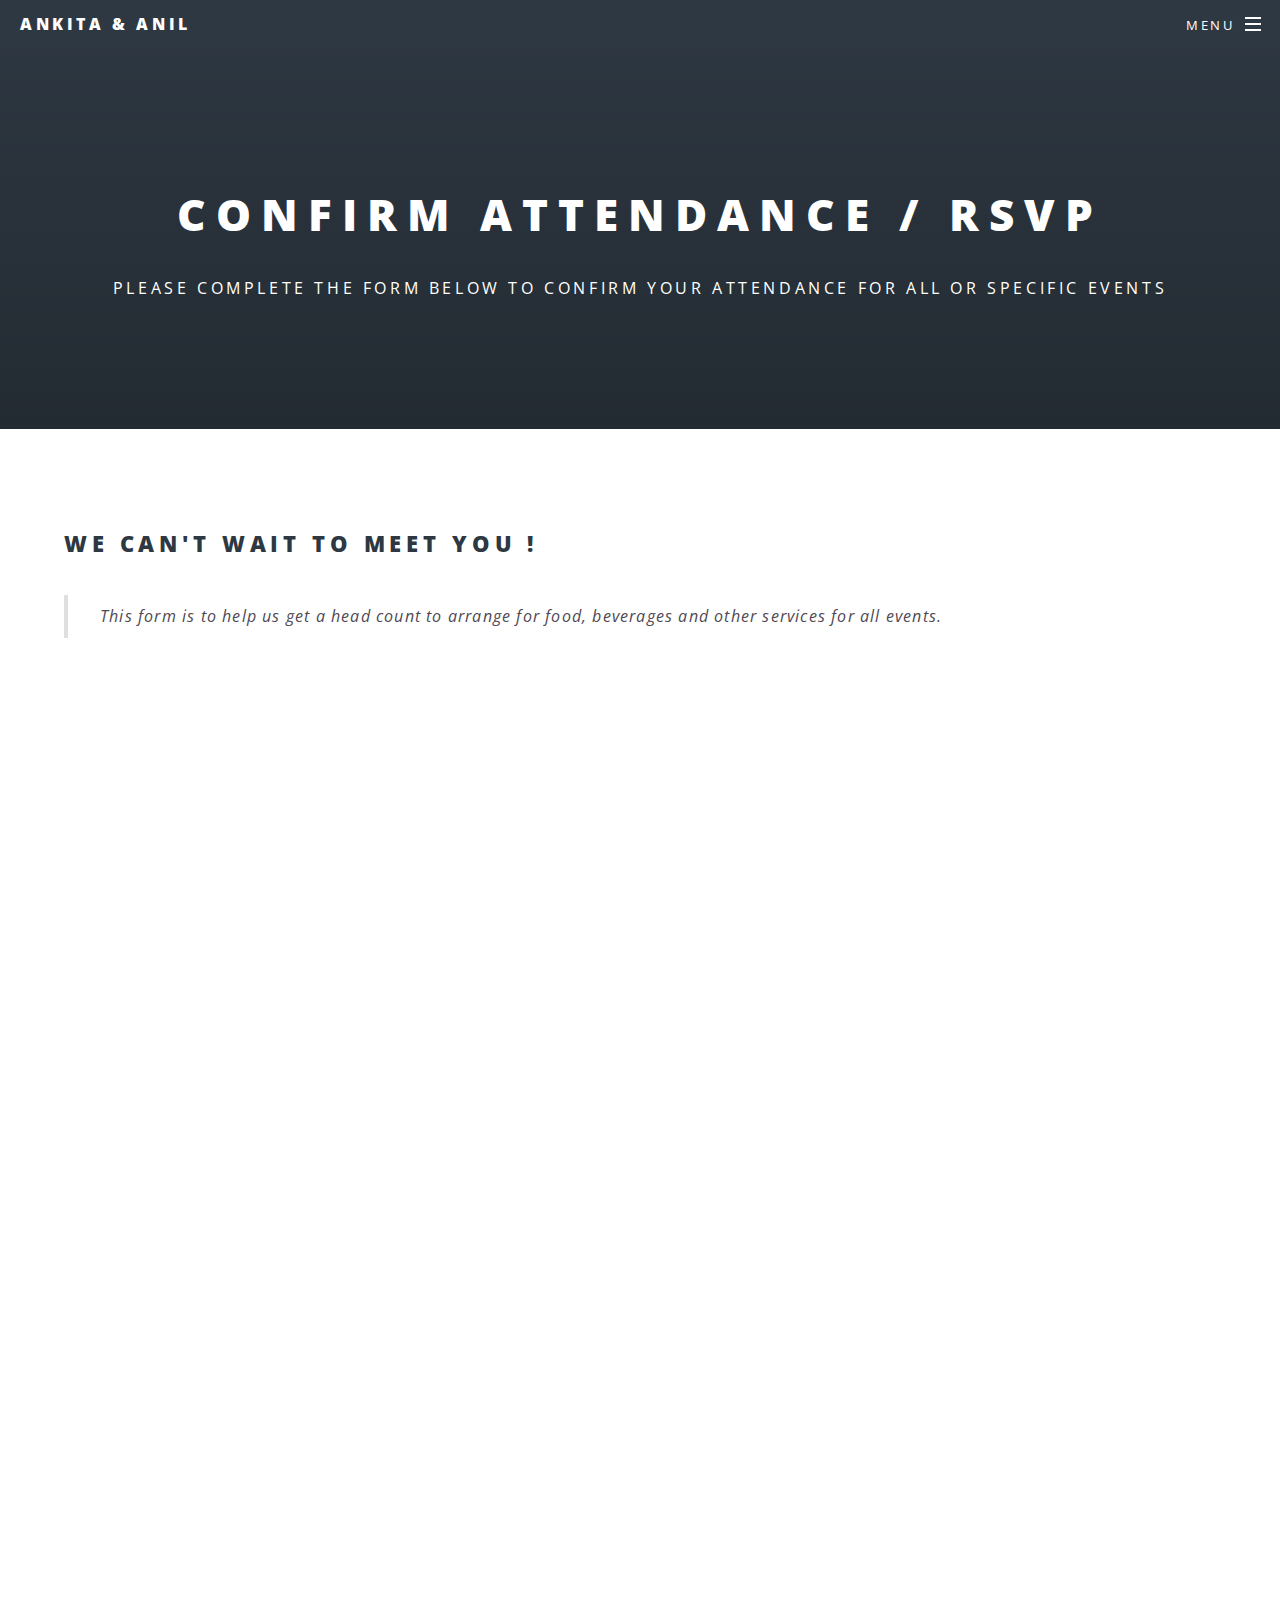
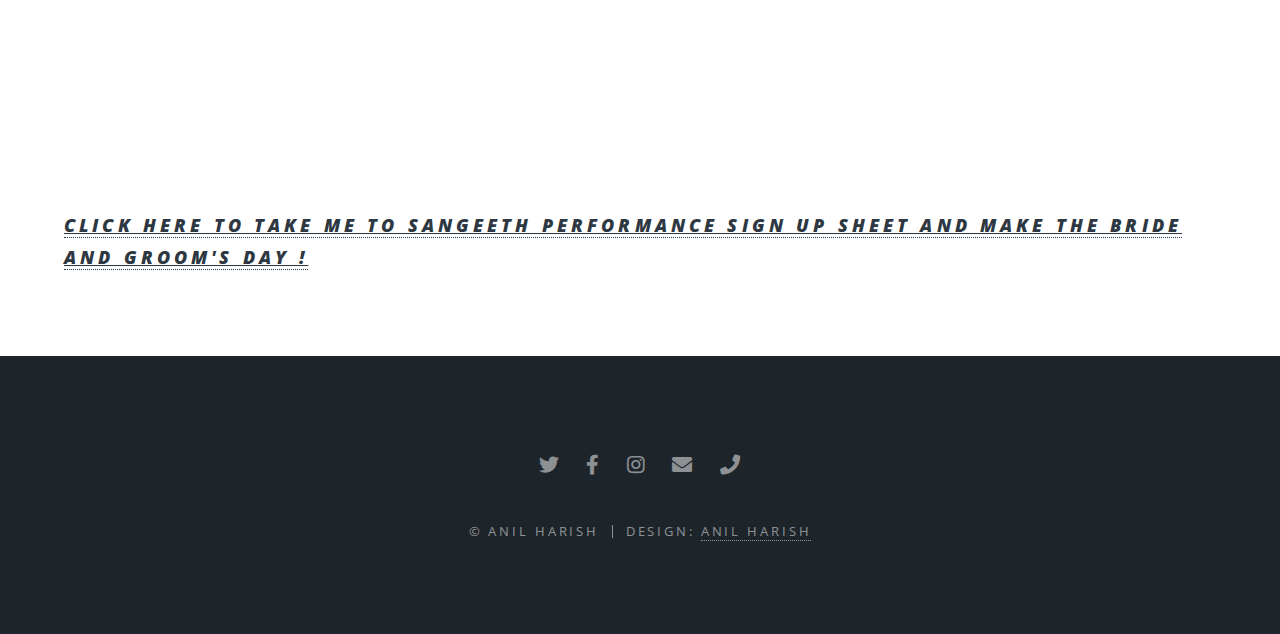
==== pages/confirm_attendance.html @ d764252a "l" ====
<!DOCTYPE HTML>
<!--
	Uses base theme from Spectral by HTML5 UP
	Find it here : html5up.net | @ajlkn
	This can be recreated for free for personal and commercial use under the CCA 3.0 license
	(ankitawedsanil.com/license)
-->
<html>
	<head>
		<title>Ankita & Anil</title>
		<meta charset="utf-8" />
		<meta name="viewport" content="width=device-width, initial-scale=1, user-scalable=no" />
		<link rel="stylesheet" href="../assets/css/main.css" />
		<noscript><link rel="stylesheet" href="../assets/css/noscript.css" /></noscript>
        <link href="../images/favicon.png" rel="icon">
		<link href="../images/favicon_apple.png" rel="apple-touch-icon">
	</head>
	<body class="is-preload">

		<!-- Page Wrapper -->
			<div id="page-wrapper">

				<!-- Header -->
                <header id="header">
                    <h1><a href="../index.html">Ankita & Anil</a></h1>
                    <nav id="nav">
                        <ul>
                            <li class="special">
                                <a href="#menu" class="menuToggle"><span>Menu</span></a>
                                <div id="menu">
                                    <ul>
                                        <li><a href="../index.html">Home</a></li>
                                        <li><a href="the_couple.html">The Couple</a></li>
                                        <li><a href="schedule.html">Schedule</a></li>
                                        <li><a href="encomium.html">Encomium</a></li>
                                        <li><a href="photos_and_videos.html">Photos and Videos</a></li>
                                        <li><a href="travel_and_accommodation.html">Travel & Accommodation</a></li>
                                        <li><a href="parking_and_transportation.html">Parking & Transportation</a></li>
                                        <li><a href="confirm_attendance.html">Confirm Attendance</a></li>
                                        <li><a href="faqs.html">FAQs</a></li>
                                    </ul>
                                </div>
                            </li>
                        </ul>
                    </nav>
                </header>

				<!-- Main -->
					<article id="main">
						<header>
							<h2>Confirm Attendance / RSVP</h2>
							<p>
								Please complete the form below to confirm your attendance for all or specific events
                            </p>
						</header>
						<section class="wrapper style5">
							<div class="inner">
                                <section id="Confirm Attendance">
                                    <h2>We can't wait to meet you !</h2>
                                    <p>
                                        <blockquote>
                                            This form is to help us get a head count to arrange for food, beverages and other services for all events.
                                        </blockquote>
                                        <iframe src="https://docs.google.com/forms/d/e/1FAIpQLSeWuYI3M7yymeYlfO38AJlt_fPu1Y26_VlHixqq3D_PmJt73g/viewform?embedded=true" width=100% height="1100" frameborder="0" marginheight="0" marginwidth="0">Loading…</iframe>
                                    </p>
                                    <h3> <a href="schedule.html#Sign Up Sheet"><i><u>Click here to take me to Sangeeth performance sign up sheet and make the Bride and Groom's day !</u></i></a></h3>
                                </section>
                            </div>
                        </section>
					</article>


                    <footer id="footer">
                        <ul class="icons">
                            <li><a href="https://twitter.com/anilh92" class="icon brands fa-twitter"><span class="label">Twitter</span></a></li>
                            <li><a href="https://www.facebook.com/MY.TIME.IS.N0W/" class="icon brands fa-facebook-f"><span class="label">Facebook</span></a></li>
                            <li><a href="https://www.instagram.com/anilh_kashyap/" class="icon brands fa-instagram"><span class="label">Instagram</span></a></li>
                            <li><a href="mailto:anilharish@outlook.com?cc=ankitakulkarni1810@gmail.com&subject=Help Me Attend Your Wedding&body=Hi Anil and Ankita,"" class="icon solid fa-envelope"><span class="label">Email</span></a></li>
                            <li><a href="tel:+1 (970) 825-2230" class="icon solid fa-phone"><span class="label">Phone</span></a></li>
                        </ul>
                        <ul class="copyright">
                            <li>&copy; Anil Harish</li><li>Design: <a href="https://anilharish.com">Anil Harish</a></li>
                        </ul>
                    </footer>

                </div>

            <!-- Scripts -->
                <script src="../assets/js/jquery.min.js"></script>
                <script src="../assets/js/jquery.scrollex.min.js"></script>
                <script src="../assets/js/jquery.scrolly.min.js"></script>
                <script src="../assets/js/browser.min.js"></script>
                <script src="../assets/js/breakpoints.min.js"></script>
                <script src="../assets/js/util.js"></script>
                <script src="../assets/js/main.js"></script>

        </body>
</html>
---- assets/css/main.css ----
@import url(fontawesome-all.min.css);
@import url("https://fonts.googleapis.com/css?family=Open+Sans:400,400italic,600,600italic,800,800italic");

/*
	Spectral by HTML5 UP
	html5up.net | @ajlkn
	Free for personal and commercial use under the CCA 3.0 license (html5up.net/license)
*/

html, body, div, span, applet, object,
iframe, h1, h2, h3, h4, h5, h6, p, blockquote,
pre, a, abbr, acronym, address, big, cite,
code, del, dfn, em, img, ins, kbd, q, s, samp,
small, strike, strong, sub, sup, tt, var, b,
u, i, center, dl, dt, dd, ol, ul, li, fieldset,
form, label, legend, table, caption, tbody,
tfoot, thead, tr, th, td, article, aside,
canvas, details, embed, figure, figcaption,
footer, header, hgroup, menu, nav, output, ruby,
section, summary, time, mark, audio, video {
	margin: 0;
	padding: 0;
	border: 0;
	font-size: 100%;
	font: inherit;
	vertical-align: baseline;}

article, aside, details, figcaption, figure,
footer, header, hgroup, menu, nav, section {
	display: block;}

body {
	line-height: 1;
}

ol, ul {
	list-style: none;
}

blockquote, q {
	quotes: none;
}

	blockquote:before, blockquote:after, q:before, q:after {
		content: '';
		content: none;
	}

table {
	border-collapse: collapse;
	border-spacing: 0;
}

body {
	-webkit-text-size-adjust: none;
}

mark {
	background-color: transparent;
	color: inherit;
}

input::-moz-focus-inner {
	border: 0;
	padding: 0;
}

input, select, textarea {
	-moz-appearance: none;
	-webkit-appearance: none;
	-ms-appearance: none;
	appearance: none;
}

/* Basic */

	@-ms-viewport {
		width: device-width;
	}

	html {
		box-sizing: border-box;
	}

	*, *:before, *:after {
		box-sizing: inherit;
	}

	body {
		background: #2e3842;
	}

		body.is-preload *, body.is-preload *:before, body.is-preload *:after {
			-moz-animation: none !important;
			-webkit-animation: none !important;
			-ms-animation: none !important;
			animation: none !important;
			-moz-transition: none !important;
			-webkit-transition: none !important;
			-ms-transition: none !important;
			transition: none !important;
		}

	body, input, select, textarea {
		color: #fff;
		font-family: "Open Sans", Helvetica, sans-serif;
		font-size: 15pt;
		font-weight: 400;
		letter-spacing: 0.075em;
		line-height: 1.65em;
	}

		@media screen and (max-width: 1680px) {

			body, input, select, textarea {
				font-size: 13pt;
			}

		}

		@media screen and (max-width: 1280px) {

			body, input, select, textarea {
				font-size: 12pt;
			}

		}

		@media screen and (max-width: 736px) {

			body, input, select, textarea {
				font-size: 11pt;
				letter-spacing: 0.0375em;
			}

		}

	a {
		-moz-transition: color 0.2s ease, border-bottom-color 0.2s ease;
		-webkit-transition: color 0.2s ease, border-bottom-color 0.2s ease;
		-ms-transition: color 0.2s ease, border-bottom-color 0.2s ease;
		transition: color 0.2s ease, border-bottom-color 0.2s ease;
		border-bottom: dotted 1px;
		color: inherit;
		text-decoration: none;
	}

		a:hover {
			border-bottom-color: transparent;
		}

	strong, b {
		color: #fff;
		font-weight: 600;
	}

	em, i {
		font-style: italic;
	}

	p {
		margin: 0 0 2em 0;
	}

	h1, h2, h3, h4, h5, h6 {
		color: #fff;
		font-weight: 800;
		letter-spacing: 0.225em;
		line-height: 1em;
		margin: 0 0 1em 0;
		text-transform: uppercase;
	}

		h1 a, h2 a, h3 a, h4 a, h5 a, h6 a {
			color: inherit;
			text-decoration: none;
		}

	h2 {
		font-size: 1.35em;
		line-height: 1.75em;
	}

		@media screen and (max-width: 736px) {

			h2 {
				font-size: 1.1em;
				line-height: 1.65em;
			}

		}

	h3 {
		font-size: 1.15em;
		line-height: 1.75em;
	}

		@media screen and (max-width: 736px) {

			h3 {
				font-size: 1em;
				line-height: 1.65em;
			}

		}

	h4 {
		font-size: 1em;
		line-height: 1.5em;
	}

	h5 {
		font-size: 0.8em;
		line-height: 1.5em;
	}

	h6 {
		font-size: 0.7em;
		line-height: 1.5em;
	}

	sub {
		font-size: 0.8em;
		position: relative;
		top: 0.5em;
	}

	sup {
		font-size: 0.8em;
		position: relative;
		top: -0.5em;
	}

	hr {
		border: 0;
		border-bottom: solid 2px #fff;
		margin: 3em 0;
	}

		hr.major {
			margin: 4.5em 0;
		}

	blockquote {
		border-left: solid 4px #fff;
		font-style: italic;
		margin: 0 0 2em 0;
		padding: 0.5em 0 0.5em 2em;
	}

	code {
		background: rgba(144, 144, 144, 0.25);
		border-radius: 3px;
		font-family: "Courier New", monospace;
		font-size: 0.9em;
		letter-spacing: 0;
		margin: 0 0.25em;
		padding: 0.25em 0.65em;
	}

	pre {
		-webkit-overflow-scrolling: touch;
		font-family: "Courier New", monospace;
		font-size: 0.9em;
		margin: 0 0 2em 0;
	}

		pre code {
			display: block;
			line-height: 1.75em;
			padding: 1em 1.5em;
			overflow-x: auto;
		}

	.align-left {
		text-align: left;
	}

	.align-center {
		text-align: center;
	}

	.align-right {
		text-align: right;
	}

/* Row */

	.row {
		display: flex;
		flex-wrap: wrap;
		box-sizing: border-box;
		align-items: stretch;
	}

		.row > * {
			box-sizing: border-box;
		}

		.row.gtr-uniform > * > :last-child {
			margin-bottom: 0;
		}

		.row.aln-left {
			justify-content: flex-start;
		}

		.row.aln-center {
			justify-content: center;
		}

		.row.aln-right {
			justify-content: flex-end;
		}

		.row.aln-top {
			align-items: flex-start;
		}

		.row.aln-middle {
			align-items: center;
		}

		.row.aln-bottom {
			align-items: flex-end;
		}

		.row > .imp {
			order: -1;
		}

		.row > .col-1 {
			width: 8.33333%;
		}

		.row > .off-1 {
			margin-left: 8.33333%;
		}

		.row > .col-2 {
			width: 16.66667%;
		}

		.row > .off-2 {
			margin-left: 16.66667%;
		}

		.row > .col-3 {
			width: 25%;
		}

		.row > .off-3 {
			margin-left: 25%;
		}

		.row > .col-4 {
			width: 33.33333%;
		}

		.row > .off-4 {
			margin-left: 33.33333%;
		}

		.row > .col-5 {
			width: 41.66667%;
		}

		.row > .off-5 {
			margin-left: 41.66667%;
		}

		.row > .col-6 {
			width: 50%;
		}

		.row > .off-6 {
			margin-left: 50%;
		}

		.row > .col-7 {
			width: 58.33333%;
		}

		.row > .off-7 {
			margin-left: 58.33333%;
		}

		.row > .col-8 {
			width: 66.66667%;
		}

		.row > .off-8 {
			margin-left: 66.66667%;
		}

		.row > .col-9 {
			width: 75%;
		}

		.row > .off-9 {
			margin-left: 75%;
		}

		.row > .col-10 {
			width: 83.33333%;
		}

		.row > .off-10 {
			margin-left: 83.33333%;
		}

		.row > .col-11 {
			width: 91.66667%;
		}

		.row > .off-11 {
			margin-left: 91.66667%;
		}

		.row > .col-12 {
			width: 100%;
		}

		.row > .off-12 {
			margin-left: 100%;
		}

		.row.gtr-0 {
			margin-top: 0;
			margin-left: 0em;
		}

			.row.gtr-0 > * {
				padding: 0 0 0 0em;
			}

			.row.gtr-0.gtr-uniform {
				margin-top: 0em;
			}

				.row.gtr-0.gtr-uniform > * {
					padding-top: 0em;
				}

		.row.gtr-25 {
			margin-top: 0;
			margin-left: -0.375em;
		}

			.row.gtr-25 > * {
				padding: 0 0 0 0.375em;
			}

			.row.gtr-25.gtr-uniform {
				margin-top: -0.375em;
			}

				.row.gtr-25.gtr-uniform > * {
					padding-top: 0.375em;
				}

		.row.gtr-50 {
			margin-top: 0;
			margin-left: -0.75em;
		}

			.row.gtr-50 > * {
				padding: 0 0 0 0.75em;
			}

			.row.gtr-50.gtr-uniform {
				margin-top: -0.75em;
			}

				.row.gtr-50.gtr-uniform > * {
					padding-top: 0.75em;
				}

		.row {
			margin-top: 0;
			margin-left: -1.5em;
		}

			.row > * {
				padding: 0 0 0 1.5em;
			}

			.row.gtr-uniform {
				margin-top: -1.5em;
			}

				.row.gtr-uniform > * {
					padding-top: 1.5em;
				}

		.row.gtr-150 {
			margin-top: 0;
			margin-left: -2.25em;
		}

			.row.gtr-150 > * {
				padding: 0 0 0 2.25em;
			}

			.row.gtr-150.gtr-uniform {
				margin-top: -2.25em;
			}

				.row.gtr-150.gtr-uniform > * {
					padding-top: 2.25em;
				}

		.row.gtr-200 {
			margin-top: 0;
			margin-left: -3em;
		}

			.row.gtr-200 > * {
				padding: 0 0 0 3em;
			}

			.row.gtr-200.gtr-uniform {
				margin-top: -3em;
			}

				.row.gtr-200.gtr-uniform > * {
					padding-top: 3em;
				}

		@media screen and (max-width: 1680px) {

			.row {
				display: flex;
				flex-wrap: wrap;
				box-sizing: border-box;
				align-items: stretch;
			}

				.row > * {
					box-sizing: border-box;
				}

				.row.gtr-uniform > * > :last-child {
					margin-bottom: 0;
				}

				.row.aln-left {
					justify-content: flex-start;
				}

				.row.aln-center {
					justify-content: center;
				}

				.row.aln-right {
					justify-content: flex-end;
				}

				.row.aln-top {
					align-items: flex-start;
				}

				.row.aln-middle {
					align-items: center;
				}

				.row.aln-bottom {
					align-items: flex-end;
				}

				.row > .imp-xlarge {
					order: -1;
				}

				.row > .col-1-xlarge {
					width: 8.33333%;
				}

				.row > .off-1-xlarge {
					margin-left: 8.33333%;
				}

				.row > .col-2-xlarge {
					width: 16.66667%;
				}

				.row > .off-2-xlarge {
					margin-left: 16.66667%;
				}

				.row > .col-3-xlarge {
					width: 25%;
				}

				.row > .off-3-xlarge {
					margin-left: 25%;
				}

				.row > .col-4-xlarge {
					width: 33.33333%;
				}

				.row > .off-4-xlarge {
					margin-left: 33.33333%;
				}

				.row > .col-5-xlarge {
					width: 41.66667%;
				}

				.row > .off-5-xlarge {
					margin-left: 41.66667%;
				}

				.row > .col-6-xlarge {
					width: 50%;
				}

				.row > .off-6-xlarge {
					margin-left: 50%;
				}

				.row > .col-7-xlarge {
					width: 58.33333%;
				}

				.row > .off-7-xlarge {
					margin-left: 58.33333%;
				}

				.row > .col-8-xlarge {
					width: 66.66667%;
				}

				.row > .off-8-xlarge {
					margin-left: 66.66667%;
				}

				.row > .col-9-xlarge {
					width: 75%;
				}

				.row > .off-9-xlarge {
					margin-left: 75%;
				}

				.row > .col-10-xlarge {
					width: 83.33333%;
				}

				.row > .off-10-xlarge {
					margin-left: 83.33333%;
				}

				.row > .col-11-xlarge {
					width: 91.66667%;
				}

				.row > .off-11-xlarge {
					margin-left: 91.66667%;
				}

				.row > .col-12-xlarge {
					width: 100%;
				}

				.row > .off-12-xlarge {
					margin-left: 100%;
				}

				.row.gtr-0 {
					margin-top: 0;
					margin-left: 0em;
				}

					.row.gtr-0 > * {
						padding: 0 0 0 0em;
					}

					.row.gtr-0.gtr-uniform {
						margin-top: 0em;
					}

						.row.gtr-0.gtr-uniform > * {
							padding-top: 0em;
						}

				.row.gtr-25 {
					margin-top: 0;
					margin-left: -0.375em;
				}

					.row.gtr-25 > * {
						padding: 0 0 0 0.375em;
					}

					.row.gtr-25.gtr-uniform {
						margin-top: -0.375em;
					}

						.row.gtr-25.gtr-uniform > * {
							padding-top: 0.375em;
						}

				.row.gtr-50 {
					margin-top: 0;
					margin-left: -0.75em;
				}

					.row.gtr-50 > * {
						padding: 0 0 0 0.75em;
					}

					.row.gtr-50.gtr-uniform {
						margin-top: -0.75em;
					}

						.row.gtr-50.gtr-uniform > * {
							padding-top: 0.75em;
						}

				.row {
					margin-top: 0;
					margin-left: -1.5em;
				}

					.row > * {
						padding: 0 0 0 1.5em;
					}

					.row.gtr-uniform {
						margin-top: -1.5em;
					}

						.row.gtr-uniform > * {
							padding-top: 1.5em;
						}

				.row.gtr-150 {
					margin-top: 0;
					margin-left: -2.25em;
				}

					.row.gtr-150 > * {
						padding: 0 0 0 2.25em;
					}

					.row.gtr-150.gtr-uniform {
						margin-top: -2.25em;
					}

						.row.gtr-150.gtr-uniform > * {
							padding-top: 2.25em;
						}

				.row.gtr-200 {
					margin-top: 0;
					margin-left: -3em;
				}

					.row.gtr-200 > * {
						padding: 0 0 0 3em;
					}

					.row.gtr-200.gtr-uniform {
						margin-top: -3em;
					}

						.row.gtr-200.gtr-uniform > * {
							padding-top: 3em;
						}

		}

		@media screen and (max-width: 1280px) {

			.row {
				display: flex;
				flex-wrap: wrap;
				box-sizing: border-box;
				align-items: stretch;
			}

				.row > * {
					box-sizing: border-box;
				}

				.row.gtr-uniform > * > :last-child {
					margin-bottom: 0;
				}

				.row.aln-left {
					justify-content: flex-start;
				}

				.row.aln-center {
					justify-content: center;
				}

				.row.aln-right {
					justify-content: flex-end;
				}

				.row.aln-top {
					align-items: flex-start;
				}

				.row.aln-middle {
					align-items: center;
				}

				.row.aln-bottom {
					align-items: flex-end;
				}

				.row > .imp-large {
					order: -1;
				}

				.row > .col-1-large {
					width: 8.33333%;
				}

				.row > .off-1-large {
					margin-left: 8.33333%;
				}

				.row > .col-2-large {
					width: 16.66667%;
				}

				.row > .off-2-large {
					margin-left: 16.66667%;
				}

				.row > .col-3-large {
					width: 25%;
				}

				.row > .off-3-large {
					margin-left: 25%;
				}

				.row > .col-4-large {
					width: 33.33333%;
				}

				.row > .off-4-large {
					margin-left: 33.33333%;
				}

				.row > .col-5-large {
					width: 41.66667%;
				}

				.row > .off-5-large {
					margin-left: 41.66667%;
				}

				.row > .col-6-large {
					width: 50%;
				}

				.row > .off-6-large {
					margin-left: 50%;
				}

				.row > .col-7-large {
					width: 58.33333%;
				}

				.row > .off-7-large {
					margin-left: 58.33333%;
				}

				.row > .col-8-large {
					width: 66.66667%;
				}

				.row > .off-8-large {
					margin-left: 66.66667%;
				}

				.row > .col-9-large {
					width: 75%;
				}

				.row > .off-9-large {
					margin-left: 75%;
				}

				.row > .col-10-large {
					width: 83.33333%;
				}

				.row > .off-10-large {
					margin-left: 83.33333%;
				}

				.row > .col-11-large {
					width: 91.66667%;
				}

				.row > .off-11-large {
					margin-left: 91.66667%;
				}

				.row > .col-12-large {
					width: 100%;
				}

				.row > .off-12-large {
					margin-left: 100%;
				}

				.row.gtr-0 {
					margin-top: 0;
					margin-left: 0em;
				}

					.row.gtr-0 > * {
						padding: 0 0 0 0em;
					}

					.row.gtr-0.gtr-uniform {
						margin-top: 0em;
					}

						.row.gtr-0.gtr-uniform > * {
							padding-top: 0em;
						}

				.row.gtr-25 {
					margin-top: 0;
					margin-left: -0.375em;
				}

					.row.gtr-25 > * {
						padding: 0 0 0 0.375em;
					}

					.row.gtr-25.gtr-uniform {
						margin-top: -0.375em;
					}

						.row.gtr-25.gtr-uniform > * {
							padding-top: 0.375em;
						}

				.row.gtr-50 {
					margin-top: 0;
					margin-left: -0.75em;
				}

					.row.gtr-50 > * {
						padding: 0 0 0 0.75em;
					}

					.row.gtr-50.gtr-uniform {
						margin-top: -0.75em;
					}

						.row.gtr-50.gtr-uniform > * {
							padding-top: 0.75em;
						}

				.row {
					margin-top: 0;
					margin-left: -1.5em;
				}

					.row > * {
						padding: 0 0 0 1.5em;
					}

					.row.gtr-uniform {
						margin-top: -1.5em;
					}

						.row.gtr-uniform > * {
							padding-top: 1.5em;
						}

				.row.gtr-150 {
					margin-top: 0;
					margin-left: -2.25em;
				}

					.row.gtr-150 > * {
						padding: 0 0 0 2.25em;
					}

					.row.gtr-150.gtr-uniform {
						margin-top: -2.25em;
					}

						.row.gtr-150.gtr-uniform > * {
							padding-top: 2.25em;
						}

				.row.gtr-200 {
					margin-top: 0;
					margin-left: -3em;
				}

					.row.gtr-200 > * {
						padding: 0 0 0 3em;
					}

					.row.gtr-200.gtr-uniform {
						margin-top: -3em;
					}

						.row.gtr-200.gtr-uniform > * {
							padding-top: 3em;
						}

		}

		@media screen and (max-width: 980px) {

			.row {
				display: flex;
				flex-wrap: wrap;
				box-sizing: border-box;
				align-items: stretch;
			}

				.row > * {
					box-sizing: border-box;
				}

				.row.gtr-uniform > * > :last-child {
					margin-bottom: 0;
				}

				.row.aln-left {
					justify-content: flex-start;
				}

				.row.aln-center {
					justify-content: center;
				}

				.row.aln-right {
					justify-content: flex-end;
				}

				.row.aln-top {
					align-items: flex-start;
				}

				.row.aln-middle {
					align-items: center;
				}

				.row.aln-bottom {
					align-items: flex-end;
				}

				.row > .imp-medium {
					order: -1;
				}

				.row > .col-1-medium {
					width: 8.33333%;
				}

				.row > .off-1-medium {
					margin-left: 8.33333%;
				}

				.row > .col-2-medium {
					width: 16.66667%;
				}

				.row > .off-2-medium {
					margin-left: 16.66667%;
				}

				.row > .col-3-medium {
					width: 25%;
				}

				.row > .off-3-medium {
					margin-left: 25%;
				}

				.row > .col-4-medium {
					width: 33.33333%;
				}

				.row > .off-4-medium {
					margin-left: 33.33333%;
				}

				.row > .col-5-medium {
					width: 41.66667%;
				}

				.row > .off-5-medium {
					margin-left: 41.66667%;
				}

				.row > .col-6-medium {
					width: 50%;
				}

				.row > .off-6-medium {
					margin-left: 50%;
				}

				.row > .col-7-medium {
					width: 58.33333%;
				}

				.row > .off-7-medium {
					margin-left: 58.33333%;
				}

				.row > .col-8-medium {
					width: 66.66667%;
				}

				.row > .off-8-medium {
					margin-left: 66.66667%;
				}

				.row > .col-9-medium {
					width: 75%;
				}

				.row > .off-9-medium {
					margin-left: 75%;
				}

				.row > .col-10-medium {
					width: 83.33333%;
				}

				.row > .off-10-medium {
					margin-left: 83.33333%;
				}

				.row > .col-11-medium {
					width: 91.66667%;
				}

				.row > .off-11-medium {
					margin-left: 91.66667%;
				}

				.row > .col-12-medium {
					width: 100%;
				}

				.row > .off-12-medium {
					margin-left: 100%;
				}

				.row.gtr-0 {
					margin-top: 0;
					margin-left: 0em;
				}

					.row.gtr-0 > * {
						padding: 0 0 0 0em;
					}

					.row.gtr-0.gtr-uniform {
						margin-top: 0em;
					}

						.row.gtr-0.gtr-uniform > * {
							padding-top: 0em;
						}

				.row.gtr-25 {
					margin-top: 0;
					margin-left: -0.375em;
				}

					.row.gtr-25 > * {
						padding: 0 0 0 0.375em;
					}

					.row.gtr-25.gtr-uniform {
						margin-top: -0.375em;
					}

						.row.gtr-25.gtr-uniform > * {
							padding-top: 0.375em;
						}

				.row.gtr-50 {
					margin-top: 0;
					margin-left: -0.75em;
				}

					.row.gtr-50 > * {
						padding: 0 0 0 0.75em;
					}

					.row.gtr-50.gtr-uniform {
						margin-top: -0.75em;
					}

						.row.gtr-50.gtr-uniform > * {
							padding-top: 0.75em;
						}

				.row {
					margin-top: 0;
					margin-left: -1.5em;
				}

					.row > * {
						padding: 0 0 0 1.5em;
					}

					.row.gtr-uniform {
						margin-top: -1.5em;
					}

						.row.gtr-uniform > * {
							padding-top: 1.5em;
						}

				.row.gtr-150 {
					margin-top: 0;
					margin-left: -2.25em;
				}

					.row.gtr-150 > * {
						padding: 0 0 0 2.25em;
					}

					.row.gtr-150.gtr-uniform {
						margin-top: -2.25em;
					}

						.row.gtr-150.gtr-uniform > * {
							padding-top: 2.25em;
						}

				.row.gtr-200 {
					margin-top: 0;
					margin-left: -3em;
				}

					.row.gtr-200 > * {
						padding: 0 0 0 3em;
					}

					.row.gtr-200.gtr-uniform {
						margin-top: -3em;
					}

						.row.gtr-200.gtr-uniform > * {
							padding-top: 3em;
						}

		}

		@media screen and (max-width: 736px) {

			.row {
				display: flex;
				flex-wrap: wrap;
				box-sizing: border-box;
				align-items: stretch;
			}

				.row > * {
					box-sizing: border-box;
				}

				.row.gtr-uniform > * > :last-child {
					margin-bottom: 0;
				}

				.row.aln-left {
					justify-content: flex-start;
				}

				.row.aln-center {
					justify-content: center;
				}

				.row.aln-right {
					justify-content: flex-end;
				}

				.row.aln-top {
					align-items: flex-start;
				}

				.row.aln-middle {
					align-items: center;
				}

				.row.aln-bottom {
					align-items: flex-end;
				}

				.row > .imp-small {
					order: -1;
				}

				.row > .col-1-small {
					width: 8.33333%;
				}

				.row > .off-1-small {
					margin-left: 8.33333%;
				}

				.row > .col-2-small {
					width: 16.66667%;
				}

				.row > .off-2-small {
					margin-left: 16.66667%;
				}

				.row > .col-3-small {
					width: 25%;
				}

				.row > .off-3-small {
					margin-left: 25%;
				}

				.row > .col-4-small {
					width: 33.33333%;
				}

				.row > .off-4-small {
					margin-left: 33.33333%;
				}

				.row > .col-5-small {
					width: 41.66667%;
				}

				.row > .off-5-small {
					margin-left: 41.66667%;
				}

				.row > .col-6-small {
					width: 50%;
				}

				.row > .off-6-small {
					margin-left: 50%;
				}

				.row > .col-7-small {
					width: 58.33333%;
				}

				.row > .off-7-small {
					margin-left: 58.33333%;
				}

				.row > .col-8-small {
					width: 66.66667%;
				}

				.row > .off-8-small {
					margin-left: 66.66667%;
				}

				.row > .col-9-small {
					width: 75%;
				}

				.row > .off-9-small {
					margin-left: 75%;
				}

				.row > .col-10-small {
					width: 83.33333%;
				}

				.row > .off-10-small {
					margin-left: 83.33333%;
				}

				.row > .col-11-small {
					width: 91.66667%;
				}

				.row > .off-11-small {
					margin-left: 91.66667%;
				}

				.row > .col-12-small {
					width: 100%;
				}

				.row > .off-12-small {
					margin-left: 100%;
				}

				.row.gtr-0 {
					margin-top: 0;
					margin-left: 0em;
				}

					.row.gtr-0 > * {
						padding: 0 0 0 0em;
					}

					.row.gtr-0.gtr-uniform {
						margin-top: 0em;
					}

						.row.gtr-0.gtr-uniform > * {
							padding-top: 0em;
						}

				.row.gtr-25 {
					margin-top: 0;
					margin-left: -0.375em;
				}

					.row.gtr-25 > * {
						padding: 0 0 0 0.375em;
					}

					.row.gtr-25.gtr-uniform {
						margin-top: -0.375em;
					}

						.row.gtr-25.gtr-uniform > * {
							padding-top: 0.375em;
						}

				.row.gtr-50 {
					margin-top: 0;
					margin-left: -0.75em;
				}

					.row.gtr-50 > * {
						padding: 0 0 0 0.75em;
					}

					.row.gtr-50.gtr-uniform {
						margin-top: -0.75em;
					}

						.row.gtr-50.gtr-uniform > * {
							padding-top: 0.75em;
						}

				.row {
					margin-top: 0;
					margin-left: -1.5em;
				}

					.row > * {
						padding: 0 0 0 1.5em;
					}

					.row.gtr-uniform {
						margin-top: -1.5em;
					}

						.row.gtr-uniform > * {
							padding-top: 1.5em;
						}

				.row.gtr-150 {
					margin-top: 0;
					margin-left: -2.25em;
				}

					.row.gtr-150 > * {
						padding: 0 0 0 2.25em;
					}

					.row.gtr-150.gtr-uniform {
						margin-top: -2.25em;
					}

						.row.gtr-150.gtr-uniform > * {
							padding-top: 2.25em;
						}

				.row.gtr-200 {
					margin-top: 0;
					margin-left: -3em;
				}

					.row.gtr-200 > * {
						padding: 0 0 0 3em;
					}

					.row.gtr-200.gtr-uniform {
						margin-top: -3em;
					}

						.row.gtr-200.gtr-uniform > * {
							padding-top: 3em;
						}

		}

		@media screen and (max-width: 480px) {

			.row {
				display: flex;
				flex-wrap: wrap;
				box-sizing: border-box;
				align-items: stretch;
			}

				.row > * {
					box-sizing: border-box;
				}

				.row.gtr-uniform > * > :last-child {
					margin-bottom: 0;
				}

				.row.aln-left {
					justify-content: flex-start;
				}

				.row.aln-center {
					justify-content: center;
				}

				.row.aln-right {
					justify-content: flex-end;
				}

				.row.aln-top {
					align-items: flex-start;
				}

				.row.aln-middle {
					align-items: center;
				}

				.row.aln-bottom {
					align-items: flex-end;
				}

				.row > .imp-xsmall {
					order: -1;
				}

				.row > .col-1-xsmall {
					width: 8.33333%;
				}

				.row > .off-1-xsmall {
					margin-left: 8.33333%;
				}

				.row > .col-2-xsmall {
					width: 16.66667%;
				}

				.row > .off-2-xsmall {
					margin-left: 16.66667%;
				}

				.row > .col-3-xsmall {
					width: 25%;
				}

				.row > .off-3-xsmall {
					margin-left: 25%;
				}

				.row > .col-4-xsmall {
					width: 33.33333%;
				}

				.row > .off-4-xsmall {
					margin-left: 33.33333%;
				}

				.row > .col-5-xsmall {
					width: 41.66667%;
				}

				.row > .off-5-xsmall {
					margin-left: 41.66667%;
				}

				.row > .col-6-xsmall {
					width: 50%;
				}

				.row > .off-6-xsmall {
					margin-left: 50%;
				}

				.row > .col-7-xsmall {
					width: 58.33333%;
				}

				.row > .off-7-xsmall {
					margin-left: 58.33333%;
				}

				.row > .col-8-xsmall {
					width: 66.66667%;
				}

				.row > .off-8-xsmall {
					margin-left: 66.66667%;
				}

				.row > .col-9-xsmall {
					width: 75%;
				}

				.row > .off-9-xsmall {
					margin-left: 75%;
				}

				.row > .col-10-xsmall {
					width: 83.33333%;
				}

				.row > .off-10-xsmall {
					margin-left: 83.33333%;
				}

				.row > .col-11-xsmall {
					width: 91.66667%;
				}

				.row > .off-11-xsmall {
					margin-left: 91.66667%;
				}

				.row > .col-12-xsmall {
					width: 100%;
				}

				.row > .off-12-xsmall {
					margin-left: 100%;
				}

				.row.gtr-0 {
					margin-top: 0;
					margin-left: 0em;
				}

					.row.gtr-0 > * {
						padding: 0 0 0 0em;
					}

					.row.gtr-0.gtr-uniform {
						margin-top: 0em;
					}

						.row.gtr-0.gtr-uniform > * {
							padding-top: 0em;
						}

				.row.gtr-25 {
					margin-top: 0;
					margin-left: -0.375em;
				}

					.row.gtr-25 > * {
						padding: 0 0 0 0.375em;
					}

					.row.gtr-25.gtr-uniform {
						margin-top: -0.375em;
					}

						.row.gtr-25.gtr-uniform > * {
							padding-top: 0.375em;
						}

				.row.gtr-50 {
					margin-top: 0;
					margin-left: -0.75em;
				}

					.row.gtr-50 > * {
						padding: 0 0 0 0.75em;
					}

					.row.gtr-50.gtr-uniform {
						margin-top: -0.75em;
					}

						.row.gtr-50.gtr-uniform > * {
							padding-top: 0.75em;
						}

				.row {
					margin-top: 0;
					margin-left: -1.5em;
				}

					.row > * {
						padding: 0 0 0 1.5em;
					}

					.row.gtr-uniform {
						margin-top: -1.5em;
					}

						.row.gtr-uniform > * {
							padding-top: 1.5em;
						}

				.row.gtr-150 {
					margin-top: 0;
					margin-left: -2.25em;
				}

					.row.gtr-150 > * {
						padding: 0 0 0 2.25em;
					}

					.row.gtr-150.gtr-uniform {
						margin-top: -2.25em;
					}

						.row.gtr-150.gtr-uniform > * {
							padding-top: 2.25em;
						}

				.row.gtr-200 {
					margin-top: 0;
					margin-left: -3em;
				}

					.row.gtr-200 > * {
						padding: 0 0 0 3em;
					}

					.row.gtr-200.gtr-uniform {
						margin-top: -3em;
					}

						.row.gtr-200.gtr-uniform > * {
							padding-top: 3em;
						}

		}

/* Section/Article */

	section.special, article.special {
		text-align: center;
	}

	header p {
		color: rgba(255, 255, 255, 0.5);
		position: relative;
		top: -0.25em;
	}

	header h3 + p {
		font-size: 1.1em;
	}

	header h4 + p,
	header h5 + p,
	header h6 + p {
		font-size: 0.9em;
	}

	header.major {
		margin: 0 0 3.5em 0;
	}

		header.major h2, header.major h3, header.major h4, header.major h5, header.major h6 {
			border-bottom: solid 2px #fff;
			display: inline-block;
			padding-bottom: 1em;
			position: relative;
		}

			header.major h2:after, header.major h3:after, header.major h4:after, header.major h5:after, header.major h6:after {
				content: '';
				display: block;
				height: 1px;
			}

		header.major p {
			color: #fff;
			top: 0;
		}

		@media screen and (max-width: 736px) {

			header.major {
				margin: 0 0 2em 0;
			}

		}

	@media screen and (max-width: 980px) {

		header br {
			display: none;
		}

	}

/* Form */

	form {
		margin: 0 0 2em 0;
	}

	label {
		color: #fff;
		display: block;
		font-size: 0.9em;
		font-weight: 600;
		margin: 0 0 1em 0;
	}

	input[type="text"],
	input[type="password"],
	input[type="email"],
	select,
	textarea {
		-moz-appearance: none;
		-webkit-appearance: none;
		-ms-appearance: none;
		appearance: none;
		background-color: rgba(144, 144, 144, 0.25);
		border-radius: 3px;
		border: none;
		color: inherit;
		display: block;
		outline: 0;
		padding: 0 1em;
		text-decoration: none;
		width: 100%;
	}

		input[type="text"]:invalid,
		input[type="password"]:invalid,
		input[type="email"]:invalid,
		select:invalid,
		textarea:invalid {
			box-shadow: none;
		}

		input[type="text"]:focus,
		input[type="password"]:focus,
		input[type="email"]:focus,
		select:focus,
		textarea:focus {
			box-shadow: 0 0 0 2px #21b2a6;
		}

	select {
		background-size: 1.25em;
		background-repeat: no-repeat;
		background-position: calc(100% - 1em) center;
		height: 2.75em;
		padding-right: 2.75em;
		text-overflow: ellipsis;
	}

		select:focus::-ms-value {
			background-color: transparent;
		}

		select::-ms-expand {
			display: none;
		}

	input[type="text"],
	input[type="password"],
	input[type="email"],
	select {
		height: 2.75em;
	}

	textarea {
		padding: 0.75em 1em;
	}

	input[type="checkbox"],
	input[type="radio"] {
		-moz-appearance: none;
		-webkit-appearance: none;
		-ms-appearance: none;
		appearance: none;
		display: block;
		float: left;
		margin-right: -2em;
		opacity: 0;
		width: 1em;
		z-index: -1;
	}

		input[type="checkbox"] + label,
		input[type="radio"] + label {
			text-decoration: none;
			color: #fff;
			cursor: pointer;
			display: inline-block;
			font-size: 1em;
			font-weight: 400;
			padding-left: 2.4em;
			padding-right: 0.75em;
			position: relative;
		}

			input[type="checkbox"] + label:before,
			input[type="radio"] + label:before {
				-moz-osx-font-smoothing: grayscale;
				-webkit-font-smoothing: antialiased;
				display: inline-block;
				font-style: normal;
				font-variant: normal;
				text-rendering: auto;
				line-height: 1;
				text-transform: none !important;
				font-family: 'Font Awesome 5 Free';
				font-weight: 900;
			}

			input[type="checkbox"] + label:before,
			input[type="radio"] + label:before {
				background: rgba(144, 144, 144, 0.25);
				border-radius: 3px;
				content: '';
				display: inline-block;
				font-size: 0.8em;
				height: 2.0625em;
				left: 0;
				line-height: 2.0625em;
				position: absolute;
				text-align: center;
				top: 0;
				width: 2.0625em;
			}

		input[type="checkbox"]:checked + label:before,
		input[type="radio"]:checked + label:before {
			background: #2e3842;
			color: #fff;
			content: '\f00c';
		}

		input[type="checkbox"]:focus + label:before,
		input[type="radio"]:focus + label:before {
			box-shadow: 0 0 0 2px #21b2a6;
		}

	input[type="checkbox"] + label:before {
		border-radius: 3px;
	}

	input[type="radio"] + label:before {
		border-radius: 100%;
	}

	::-webkit-input-placeholder {
		color: rgba(255, 255, 255, 0.5) !important;
		opacity: 1.0;
	}

	:-moz-placeholder {
		color: rgba(255, 255, 255, 0.5) !important;
		opacity: 1.0;
	}

	::-moz-placeholder {
		color: rgba(255, 255, 255, 0.5) !important;
		opacity: 1.0;
	}

	:-ms-input-placeholder {
		color: rgba(255, 255, 255, 0.5) !important;
		opacity: 1.0;
	}

/* Box */

	.box {
		border-radius: 3px;
		border: solid 2px #fff;
		margin-bottom: 2em;
		padding: 1.5em;
	}

		.box > :last-child,
		.box > :last-child > :last-child,
		.box > :last-child > :last-child > :last-child {
			margin-bottom: 0;
		}

		.box.alt {
			border: 0;
			border-radius: 0;
			padding: 0;
		}

/* Icon */

	.icon {
		text-decoration: none;
		border-bottom: none;
		position: relative;
	}

		.icon:before {
			-moz-osx-font-smoothing: grayscale;
			-webkit-font-smoothing: antialiased;
			display: inline-block;
			font-style: normal;
			font-variant: normal;
			text-rendering: auto;
			line-height: 1;
			text-transform: none !important;
			font-family: 'Font Awesome 5 Free';
			font-weight: 400;
		}

		.icon > .label {
			display: none;
		}

		.icon:before {
			line-height: inherit;
		}

		.icon.solid:before {
			font-weight: 900;
		}

		.icon.brands:before {
			font-family: 'Font Awesome 5 Brands';
		}

		.icon.major {
			-moz-transform: rotate(-45deg);
			-webkit-transform: rotate(-45deg);
			-ms-transform: rotate(-45deg);
			transform: rotate(-45deg);
			border-radius: 3px;
			border: solid 2px #fff;
			display: inline-block;
			font-size: 1.35em;
			height: calc(3em + 2px);
			line-height: 3em;
			text-align: center;
			width: calc(3em + 2px);
		}

			.icon.major:before {
				-moz-transform: rotate(45deg);
				-webkit-transform: rotate(45deg);
				-ms-transform: rotate(45deg);
				transform: rotate(45deg);
				display: inline-block;
				font-size: 1.5em;
			}

			@media screen and (max-width: 736px) {

				.icon.major {
					font-size: 1em;
				}

			}

		.icon.style1 {
			color: #00ffcc;
		}

		.icon.style2 {
			color: #00f0ff;
		}

		.icon.style3 {
			color: #76ddff;
		}

/* Image */

	.image {
		border-radius: 3px;
		border: 0;
		display: inline-block;
		position: relative;
	}

		.image img {
			border-radius: 3px;
			display: block;
		}

		.image.left {
			float: left;
			margin: 0 2em 2em 0;
			top: 0.25em;
		}

		.image.right {
			float: right;
			margin: 0 0 2em 2em;
			top: 0.25em;
		}

		.image.left, .image.right {
			max-width: 40%;
		}

			.image.left img, .image.right img {
				width: 100%;
			}

		.image.fit {
			display: block;
			margin: 0 0 2em 0;
			width: 100%;
		}

			.image.fit img {
				width: 100%;
			}

/* List */

	ol {
		list-style: decimal;
		margin: 0 0 2em 0;
		padding-left: 1.25em;
	}

		ol li {
			padding-left: 0.25em;
		}

	ul {
		list-style: disc;
		margin: 0 0 2em 0;
		padding-left: 1em;
	}

		ul li {
			padding-left: 0.5em;
		}

		ul.alt {
			list-style: none;
			padding-left: 0;
		}

			ul.alt li {
				border-top: solid 1px #fff;
				padding: 0.5em 0;
			}

				ul.alt li:first-child {
					border-top: 0;
					padding-top: 0;
				}

	dl {
		margin: 0 0 2em 0;
	}

/* Actions */

	ul.actions {
		display: -moz-flex;
		display: -webkit-flex;
		display: -ms-flex;
		display: flex;
		cursor: default;
		list-style: none;
		margin-left: -1em;
		padding-left: 0;
	}

		ul.actions li {
			padding: 0 0 0 1em;
			vertical-align: middle;
		}

		ul.actions.special {
			-moz-justify-content: center;
			-webkit-justify-content: center;
			-ms-justify-content: center;
			justify-content: center;
			width: 100%;
			margin-left: 0;
		}

			ul.actions.special li:first-child {
				padding-left: 0;
			}

		ul.actions.stacked {
			-moz-flex-direction: column;
			-webkit-flex-direction: column;
			-ms-flex-direction: column;
			flex-direction: column;
			margin-left: 0;
		}

			ul.actions.stacked li {
				padding: 1em 0 0 0;
			}

				ul.actions.stacked li:first-child {
					padding-top: 0;
				}

		ul.actions.fit {
			width: calc(100% + 1em);
		}

			ul.actions.fit li {
				-moz-flex-grow: 1;
				-webkit-flex-grow: 1;
				-ms-flex-grow: 1;
				flex-grow: 1;
				-moz-flex-shrink: 1;
				-webkit-flex-shrink: 1;
				-ms-flex-shrink: 1;
				flex-shrink: 1;
				width: 100%;
			}

				ul.actions.fit li > * {
					width: 100%;
				}

			ul.actions.fit.stacked {
				width: 100%;
			}

		@media screen and (max-width: 480px) {

			ul.actions:not(.fixed) {
				-moz-flex-direction: column;
				-webkit-flex-direction: column;
				-ms-flex-direction: column;
				flex-direction: column;
				margin-left: 0;
				width: 100% !important;
			}

				ul.actions:not(.fixed) li {
					-moz-flex-grow: 1;
					-webkit-flex-grow: 1;
					-ms-flex-grow: 1;
					flex-grow: 1;
					-moz-flex-shrink: 1;
					-webkit-flex-shrink: 1;
					-ms-flex-shrink: 1;
					flex-shrink: 1;
					padding: 1em 0 0 0;
					text-align: center;
					width: 100%;
				}

					ul.actions:not(.fixed) li > * {
						width: 100%;
					}

					ul.actions:not(.fixed) li:first-child {
						padding-top: 0;
					}

					ul.actions:not(.fixed) li input[type="submit"],
					ul.actions:not(.fixed) li input[type="reset"],
					ul.actions:not(.fixed) li input[type="button"],
					ul.actions:not(.fixed) li button,
					ul.actions:not(.fixed) li .button {
						width: 100%;
					}

						ul.actions:not(.fixed) li input[type="submit"].icon:before,
						ul.actions:not(.fixed) li input[type="reset"].icon:before,
						ul.actions:not(.fixed) li input[type="button"].icon:before,
						ul.actions:not(.fixed) li button.icon:before,
						ul.actions:not(.fixed) li .button.icon:before {
							margin-left: -0.5em;
						}

		}

/* Icons */

	ul.icons {
		cursor: default;
		list-style: none;
		padding-left: 0;
	}

		ul.icons li {
			display: inline-block;
			padding: 0 1em 0 0;
		}

			ul.icons li:last-child {
				padding-right: 0 !important;
			}

		ul.icons.major {
			padding: 1em 0;
		}

			ul.icons.major li {
				padding-right: 3.5em;
			}

				@media screen and (max-width: 736px) {

					ul.icons.major li {
						padding: 0 1em !important;
					}

				}

/* Table */

	.table-wrapper {
		-webkit-overflow-scrolling: touch;
		overflow-x: auto;
	}

	table {
		margin: 0 0 2em 0;
		width: 100%;
	}

		table tbody tr {
			border: solid 1px #fff;
			border-left: 0;
			border-right: 0;
		}

			table tbody tr:nth-child(2n + 1) {
				background-color: rgba(144, 144, 144, 0.25);
			}

		table td {
			padding: 0.75em 0.75em;
		}

		table th {
			color: #fff;
			font-size: 0.9em;
			font-weight: 600;
			padding: 0 0.75em 0.75em 0.75em;
			text-align: left;
		}

		table thead {
			border-bottom: solid 2px #fff;
		}

		table tfoot {
			border-top: solid 2px #fff;
		}

		table.alt {
			border-collapse: separate;
		}

			table.alt tbody tr td {
				border: solid 1px #fff;
				border-left-width: 0;
				border-top-width: 0;
			}

				table.alt tbody tr td:first-child {
					border-left-width: 1px;
				}

			table.alt tbody tr:first-child td {
				border-top-width: 1px;
			}

			table.alt thead {
				border-bottom: 0;
			}

			table.alt tfoot {
				border-top: 0;
			}

/* Button */

	input[type="submit"],
	input[type="reset"],
	input[type="button"],
	button,
	.button {
		-moz-appearance: none;
		-webkit-appearance: none;
		-ms-appearance: none;
		appearance: none;
		-moz-transition: background-color 0.2s ease-in-out, color 0.2s ease-in-out;
		-webkit-transition: background-color 0.2s ease-in-out, color 0.2s ease-in-out;
		-ms-transition: background-color 0.2s ease-in-out, color 0.2s ease-in-out;
		transition: background-color 0.2s ease-in-out, color 0.2s ease-in-out;
		background-color: transparent;
		border-radius: 3px;
		border: 0;
		box-shadow: inset 0 0 0 2px #fff;
		color: #fff;
		cursor: pointer;
		display: inline-block;
		font-size: 0.8em;
		font-weight: 600;
		height: 3.125em;
		letter-spacing: 0.225em;
		line-height: 3.125em;
		max-width: 30em;
		padding: 0 2.75em;
		text-align: center;
		text-decoration: none;
		text-transform: uppercase;
		white-space: nowrap;
		overflow: hidden;
		text-overflow: ellipsis;
	}

		input[type="submit"]:hover,
		input[type="reset"]:hover,
		input[type="button"]:hover,
		button:hover,
		.button:hover {
			background-color: rgba(144, 144, 144, 0.25);
		}

		input[type="submit"]:active,
		input[type="reset"]:active,
		input[type="button"]:active,
		button:active,
		.button:active {
			background-color: rgba(144, 144, 144, 0.5);
		}

		input[type="submit"].icon:before,
		input[type="reset"].icon:before,
		input[type="button"].icon:before,
		button.icon:before,
		.button.icon:before {
			margin-right: 0.5em;
		}

		input[type="submit"].fit,
		input[type="reset"].fit,
		input[type="button"].fit,
		button.fit,
		.button.fit {
			width: 100%;
		}

		input[type="submit"].small,
		input[type="reset"].small,
		input[type="button"].small,
		button.small,
		.button.small {
			font-size: 0.8em;
		}

		input[type="submit"].large,
		input[type="reset"].large,
		input[type="button"].large,
		button.large,
		.button.large {
			font-size: 1.35em;
		}

		input[type="submit"].primary,
		input[type="reset"].primary,
		input[type="button"].primary,
		button.primary,
		.button.primary {
			background-color: #ed4933;
			box-shadow: none !important;
			color: #ffffff !important;
		}

			input[type="submit"].primary:hover,
			input[type="reset"].primary:hover,
			input[type="button"].primary:hover,
			button.primary:hover,
			.button.primary:hover {
				background-color: #ef5e4a !important;
			}

			input[type="submit"].primary:active,
			input[type="reset"].primary:active,
			input[type="button"].primary:active,
			button.primary:active,
			.button.primary:active {
				background-color: #eb341c !important;
			}

		input[type="submit"].disabled, input[type="submit"]:disabled,
		input[type="reset"].disabled,
		input[type="reset"]:disabled,
		input[type="button"].disabled,
		input[type="button"]:disabled,
		button.disabled,
		button:disabled,
		.button.disabled,
		.button:disabled {
			pointer-events: none;
			opacity: 0.25;
		}

		@media screen and (max-width: 736px) {

			input[type="submit"],
			input[type="reset"],
			input[type="button"],
			button,
			.button {
				height: 3.75em;
				line-height: 3.75em;
			}

		}

/* Features */

	.features {
		display: -moz-flex;
		display: -webkit-flex;
		display: -ms-flex;
		display: flex;
		-moz-flex-wrap: wrap;
		-webkit-flex-wrap: wrap;
		-ms-flex-wrap: wrap;
		flex-wrap: wrap;
		-moz-justify-content: center;
		-webkit-justify-content: center;
		-ms-justify-content: center;
		justify-content: center;
		list-style: none;
		padding: 0;
		width: 100%;
	}

		.features li {
			padding: 4em 4em 2em 6em ;
			display: block;
			position: relative;
			text-align: left;
			width: 50%;
		}

			.features li:nth-child(1) {
				background-color: rgba(0, 0, 0, 0.035);
			}

			.features li:nth-child(2) {
				background-color: rgba(0, 0, 0, 0.07);
			}

			.features li:nth-child(3) {
				background-color: rgba(0, 0, 0, 0.105);
			}

			.features li:nth-child(4) {
				background-color: rgba(0, 0, 0, 0.14);
			}

			.features li:nth-child(5) {
				background-color: rgba(0, 0, 0, 0.175);
			}

			.features li:nth-child(6) {
				background-color: rgba(0, 0, 0, 0.21);
			}

			.features li:nth-child(7) {
				background-color: rgba(0, 0, 0, 0.245);
			}

			.features li:nth-child(8) {
				background-color: rgba(0, 0, 0, 0.28);
			}

			.features li:nth-child(9) {
				background-color: rgba(0, 0, 0, 0.315);
			}

			.features li:nth-child(10) {
				background-color: rgba(0, 0, 0, 0.35);
			}

			.features li:before {
				display: block;
				color: #00ffcc;
				position: absolute;
				left: 1.75em;
				top: 2.75em;
				font-size: 1.5em;
			}

			.features li:nth-child(1) {
				border-top-left-radius: 3px;
			}

			.features li:nth-child(2) {
				border-top-right-radius: 3px;
			}

			.features li:nth-last-child(1) {
				border-bottom-right-radius: 3px;
			}

			.features li:nth-last-child(2) {
				border-bottom-left-radius: 3px;
			}

			@media screen and (max-width: 980px) {

				.features li {
					padding: 3em 2em 1em 2em ;
					text-align: center;
				}

					.features li:before {
						left: 0;
						margin: 0 0 1em 0;
						position: relative;
						top: 0;
					}

			}

			@media screen and (max-width: 736px) {

				.features li {
					padding: 3em 0 1em 0 ;
					background-color: transparent !important;
					border-top: solid 2px #fff;
					width: 100%;
				}

					.features li:first-child {
						border-top: 0;
					}

			}

/* Spotlight */

	.spotlight {
		-moz-align-items: center;
		-webkit-align-items: center;
		-ms-align-items: center;
		align-items: center;
		display: -moz-flex;
		display: -webkit-flex;
		display: -ms-flex;
		display: flex;
	}

		.spotlight .image {
			-moz-order: 1;
			-webkit-order: 1;
			-ms-order: 1;
			order: 1;
			border-radius: 0;
			width: 40%;
		}

			.spotlight .image img {
				border-radius: 0;
				width: 100%;
			}

		.spotlight .content {
			padding: 2em 4em 0.1em 4em ;
			-moz-order: 2;
			-webkit-order: 2;
			-ms-order: 2;
			order: 2;
			max-width: 48em;
			width: 60%;
		}

		.spotlight:nth-child(2n) {
			-moz-flex-direction: row-reverse;
			-webkit-flex-direction: row-reverse;
			-ms-flex-direction: row-reverse;
			flex-direction: row-reverse;
		}

		.spotlight:nth-child(1) {
			background-color: rgba(0, 0, 0, 0.075);
		}

		.spotlight:nth-child(2) {
			background-color: rgba(0, 0, 0, 0.15);
		}

		.spotlight:nth-child(3) {
			background-color: rgba(0, 0, 0, 0.225);
		}

		.spotlight:nth-child(4) {
			background-color: rgba(0, 0, 0, 0.3);
		}

		.spotlight:nth-child(5) {
			background-color: rgba(0, 0, 0, 0.375);
		}

		.spotlight:nth-child(6) {
			background-color: rgba(0, 0, 0, 0.45);
		}

		.spotlight:nth-child(7) {
			background-color: rgba(0, 0, 0, 0.525);
		}

		.spotlight:nth-child(8) {
			background-color: rgba(0, 0, 0, 0.6);
		}

		.spotlight:nth-child(9) {
			background-color: rgba(0, 0, 0, 0.675);
		}

		.spotlight:nth-child(10) {
			background-color: rgba(0, 0, 0, 0.75);
		}

		@media screen and (max-width: 1280px) {

			.spotlight .image {
				width: 45%;
			}

			.spotlight .content {
				width: 55%;
			}

		}

		@media screen and (max-width: 980px) {

			.spotlight {
				display: block;
			}

				.spotlight br {
					display: none;
				}

				.spotlight .image {
					width: 100%;
				}

				.spotlight .content {
					padding: 4em 3em 2em 3em ;
					max-width: none;
					text-align: center;
					width: 100%;
				}

		}

		@media screen and (max-width: 736px) {

			.spotlight .content {
				padding: 3em 2em 1em 2em ;
			}

		}

/* Wrapper */

	.wrapper {
		padding: 6em 0 4em 0 ;
	}

		.wrapper > .inner {
			width: 60em;
			margin: 0 auto;
		}

			@media screen and (max-width: 1280px) {

				.wrapper > .inner {
					width: 90%;
				}

			}

			@media screen and (max-width: 980px) {

				.wrapper > .inner {
					width: 100%;
				}

			}

		.wrapper.alt {
			padding: 0;
		}

		.wrapper.style1 {
			background-color: #21b2a6;
			color: #c8ece9;
		}

			.wrapper.style1 strong, .wrapper.style1 b {
				color: #ffffff;
			}

			.wrapper.style1 h2, .wrapper.style1 h3, .wrapper.style1 h4, .wrapper.style1 h5, .wrapper.style1 h6 {
				color: #ffffff;
			}

			.wrapper.style1 hr {
				border-color: rgba(0, 0, 0, 0.125);
			}

			.wrapper.style1 blockquote {
				border-color: rgba(0, 0, 0, 0.125);
			}

			.wrapper.style1 code {
				background: rgba(255, 255, 255, 0.075);
			}

			.wrapper.style1 header p {
				color: #a6e0db;
			}

			.wrapper.style1 header.major h2, .wrapper.style1 header.major h3, .wrapper.style1 header.major h4, .wrapper.style1 header.major h5, .wrapper.style1 header.major h6 {
				border-color: rgba(0, 0, 0, 0.125);
			}

			.wrapper.style1 header.major p {
				color: #c8ece9;
			}

			.wrapper.style1 label {
				color: #ffffff;
			}

			.wrapper.style1 input[type="text"],
			.wrapper.style1 input[type="password"],
			.wrapper.style1 input[type="email"],
			.wrapper.style1 select,
			.wrapper.style1 textarea {
				background-color: rgba(255, 255, 255, 0.075);
			}

			.wrapper.style1 select {
				background-image: url("data:image/svg+xml;charset=utf8,%3Csvg xmlns='http://www.w3.org/2000/svg' width='40' height='40' preserveAspectRatio='none' viewBox='0 0 40 40'%3E%3Cpath d='M9.4,12.3l10.4,10.4l10.4-10.4c0.2-0.2,0.5-0.4,0.9-0.4c0.3,0,0.6,0.1,0.9,0.4l3.3,3.3c0.2,0.2,0.4,0.5,0.4,0.9 c0,0.4-0.1,0.6-0.4,0.9L20.7,31.9c-0.2,0.2-0.5,0.4-0.9,0.4c-0.3,0-0.6-0.1-0.9-0.4L4.3,17.3c-0.2-0.2-0.4-0.5-0.4-0.9 c0-0.4,0.1-0.6,0.4-0.9l3.3-3.3c0.2-0.2,0.5-0.4,0.9-0.4S9.1,12.1,9.4,12.3z' fill='rgba(0, 0, 0, 0.125)' /%3E%3C/svg%3E");
			}

				.wrapper.style1 select option {
					color: #ffffff;
					background: #21b2a6;
				}

			.wrapper.style1 input[type="checkbox"] + label,
			.wrapper.style1 input[type="radio"] + label {
				color: #c8ece9;
			}

				.wrapper.style1 input[type="checkbox"] + label:before,
				.wrapper.style1 input[type="radio"] + label:before {
					background: rgba(255, 255, 255, 0.075);
				}

			.wrapper.style1 input[type="checkbox"]:checked + label:before,
			.wrapper.style1 input[type="radio"]:checked + label:before {
				background: #ffffff;
				color: #21b2a6;
			}

			.wrapper.style1 ::-webkit-input-placeholder {
				color: #a6e0db !important;
			}

			.wrapper.style1 :-moz-placeholder {
				color: #a6e0db !important;
			}

			.wrapper.style1 ::-moz-placeholder {
				color: #a6e0db !important;
			}

			.wrapper.style1 :-ms-input-placeholder {
				color: #a6e0db !important;
			}

			.wrapper.style1 .formerize-placeholder {
				color: #a6e0db !important;
			}

			.wrapper.style1 .icon.major {
				border-color: rgba(0, 0, 0, 0.125);
			}

			.wrapper.style1 ul.alt li {
				border-color: rgba(0, 0, 0, 0.125);
			}

			.wrapper.style1 table tbody tr {
				border-color: rgba(0, 0, 0, 0.125);
			}

				.wrapper.style1 table tbody tr:nth-child(2n + 1) {
					background-color: rgba(255, 255, 255, 0.075);
				}

			.wrapper.style1 table th {
				color: #ffffff;
			}

			.wrapper.style1 table thead {
				border-color: rgba(0, 0, 0, 0.125);
			}

			.wrapper.style1 table tfoot {
				border-color: rgba(0, 0, 0, 0.125);
			}

			.wrapper.style1 table.alt tbody tr td {
				border-color: rgba(0, 0, 0, 0.125);
			}

			.wrapper.style1 input[type="submit"],
			.wrapper.style1 input[type="reset"],
			.wrapper.style1 input[type="button"],
			.wrapper.style1 button,
			.wrapper.style1 .button {
				box-shadow: inset 0 0 0 2px rgba(0, 0, 0, 0.125);
				color: #ffffff;
			}

				.wrapper.style1 input[type="submit"]:hover,
				.wrapper.style1 input[type="reset"]:hover,
				.wrapper.style1 input[type="button"]:hover,
				.wrapper.style1 button:hover,
				.wrapper.style1 .button:hover {
					background-color: rgba(255, 255, 255, 0.075);
				}

				.wrapper.style1 input[type="submit"]:active,
				.wrapper.style1 input[type="reset"]:active,
				.wrapper.style1 input[type="button"]:active,
				.wrapper.style1 button:active,
				.wrapper.style1 .button:active {
					background-color: rgba(255, 255, 255, 0.2);
				}

			@media screen and (max-width: 736px) {

				.wrapper.style1 .features li {
					border-top-color: rgba(0, 0, 0, 0.125);
				}

			}

		.wrapper.style2 {
			background-color: #2e3842;
		}

		.wrapper.style3 {
			background-color: #505393;
			color: #d3d4e4;
		}

			.wrapper.style3 strong, .wrapper.style3 b {
				color: #ffffff;
			}

			.wrapper.style3 h2, .wrapper.style3 h3, .wrapper.style3 h4, .wrapper.style3 h5, .wrapper.style3 h6 {
				color: #ffffff;
			}

			.wrapper.style3 hr {
				border-color: rgba(0, 0, 0, 0.125);
			}

			.wrapper.style3 blockquote {
				border-color: rgba(0, 0, 0, 0.125);
			}

			.wrapper.style3 code {
				background: rgba(255, 255, 255, 0.075);
			}

			.wrapper.style3 header p {
				color: #b9bad4;
			}

			.wrapper.style3 header.major h2, .wrapper.style3 header.major h3, .wrapper.style3 header.major h4, .wrapper.style3 header.major h5, .wrapper.style3 header.major h6 {
				border-color: rgba(0, 0, 0, 0.125);
			}

			.wrapper.style3 header.major p {
				color: #d3d4e4;
			}

			.wrapper.style3 label {
				color: #ffffff;
			}

			.wrapper.style3 input[type="text"],
			.wrapper.style3 input[type="password"],
			.wrapper.style3 input[type="email"],
			.wrapper.style3 select,
			.wrapper.style3 textarea {
				background-color: rgba(255, 255, 255, 0.075);
			}

			.wrapper.style3 select {
				background-image: url("data:image/svg+xml;charset=utf8,%3Csvg xmlns='http://www.w3.org/2000/svg' width='40' height='40' preserveAspectRatio='none' viewBox='0 0 40 40'%3E%3Cpath d='M9.4,12.3l10.4,10.4l10.4-10.4c0.2-0.2,0.5-0.4,0.9-0.4c0.3,0,0.6,0.1,0.9,0.4l3.3,3.3c0.2,0.2,0.4,0.5,0.4,0.9 c0,0.4-0.1,0.6-0.4,0.9L20.7,31.9c-0.2,0.2-0.5,0.4-0.9,0.4c-0.3,0-0.6-0.1-0.9-0.4L4.3,17.3c-0.2-0.2-0.4-0.5-0.4-0.9 c0-0.4,0.1-0.6,0.4-0.9l3.3-3.3c0.2-0.2,0.5-0.4,0.9-0.4S9.1,12.1,9.4,12.3z' fill='rgba(0, 0, 0, 0.125)' /%3E%3C/svg%3E");
			}

				.wrapper.style3 select option {
					color: #ffffff;
					background: #505393;
				}

			.wrapper.style3 input[type="checkbox"] + label,
			.wrapper.style3 input[type="radio"] + label {
				color: #d3d4e4;
			}

				.wrapper.style3 input[type="checkbox"] + label:before,
				.wrapper.style3 input[type="radio"] + label:before {
					background: rgba(255, 255, 255, 0.075);
				}

			.wrapper.style3 input[type="checkbox"]:checked + label:before,
			.wrapper.style3 input[type="radio"]:checked + label:before {
				background: #ffffff;
				color: #505393;
			}

			.wrapper.style3 ::-webkit-input-placeholder {
				color: #b9bad4 !important;
			}

			.wrapper.style3 :-moz-placeholder {
				color: #b9bad4 !important;
			}

			.wrapper.style3 ::-moz-placeholder {
				color: #b9bad4 !important;
			}

			.wrapper.style3 :-ms-input-placeholder {
				color: #b9bad4 !important;
			}

			.wrapper.style3 .formerize-placeholder {
				color: #b9bad4 !important;
			}

			.wrapper.style3 .icon.major {
				border-color: rgba(0, 0, 0, 0.125);
			}

			.wrapper.style3 ul.alt li {
				border-color: rgba(0, 0, 0, 0.125);
			}

			.wrapper.style3 table tbody tr {
				border-color: rgba(0, 0, 0, 0.125);
			}

				.wrapper.style3 table tbody tr:nth-child(2n + 1) {
					background-color: rgba(255, 255, 255, 0.075);
				}

			.wrapper.style3 table th {
				color: #ffffff;
			}

			.wrapper.style3 table thead {
				border-color: rgba(0, 0, 0, 0.125);
			}

			.wrapper.style3 table tfoot {
				border-color: rgba(0, 0, 0, 0.125);
			}

			.wrapper.style3 table.alt tbody tr td {
				border-color: rgba(0, 0, 0, 0.125);
			}

			.wrapper.style3 input[type="submit"],
			.wrapper.style3 input[type="reset"],
			.wrapper.style3 input[type="button"],
			.wrapper.style3 button,
			.wrapper.style3 .button {
				box-shadow: inset 0 0 0 2px rgba(0, 0, 0, 0.125);
				color: #ffffff;
			}

				.wrapper.style3 input[type="submit"]:hover,
				.wrapper.style3 input[type="reset"]:hover,
				.wrapper.style3 input[type="button"]:hover,
				.wrapper.style3 button:hover,
				.wrapper.style3 .button:hover {
					background-color: rgba(255, 255, 255, 0.075);
				}

				.wrapper.style3 input[type="submit"]:active,
				.wrapper.style3 input[type="reset"]:active,
				.wrapper.style3 input[type="button"]:active,
				.wrapper.style3 button:active,
				.wrapper.style3 .button:active {
					background-color: rgba(255, 255, 255, 0.2);
				}

			@media screen and (max-width: 736px) {

				.wrapper.style3 .features li {
					border-top-color: rgba(0, 0, 0, 0.125);
				}

			}

		.wrapper.style4 {
			background-color: transparent;
		}

		.wrapper.style5 {
			background-color: #ffffff;
			color: #4E4852;
		}

			.wrapper.style5 strong, .wrapper.style5 b {
				color: #2E3842;
			}

			.wrapper.style5 h2, .wrapper.style5 h3, .wrapper.style5 h4, .wrapper.style5 h5, .wrapper.style5 h6 {
				color: #2E3842;
			}

			.wrapper.style5 hr {
				border-color: #dfdfdf;
			}

			.wrapper.style5 blockquote {
				border-color: #dfdfdf;
			}

			.wrapper.style5 code {
				background: rgba(0, 0, 0, 0.0375);
			}

			.wrapper.style5 header p {
				color: #8E8892;
			}

			.wrapper.style5 header.major h2, .wrapper.style5 header.major h3, .wrapper.style5 header.major h4, .wrapper.style5 header.major h5, .wrapper.style5 header.major h6 {
				border-color: #dfdfdf;
			}

			.wrapper.style5 header.major p {
				color: #4E4852;
			}

			.wrapper.style5 label {
				color: #2E3842;
			}

			.wrapper.style5 input[type="text"],
			.wrapper.style5 input[type="password"],
			.wrapper.style5 input[type="email"],
			.wrapper.style5 select,
			.wrapper.style5 textarea {
				background-color: rgba(0, 0, 0, 0.0375);
			}

			.wrapper.style5 select {
				background-image: url("data:image/svg+xml;charset=utf8,%3Csvg xmlns='http://www.w3.org/2000/svg' width='40' height='40' preserveAspectRatio='none' viewBox='0 0 40 40'%3E%3Cpath d='M9.4,12.3l10.4,10.4l10.4-10.4c0.2-0.2,0.5-0.4,0.9-0.4c0.3,0,0.6,0.1,0.9,0.4l3.3,3.3c0.2,0.2,0.4,0.5,0.4,0.9 c0,0.4-0.1,0.6-0.4,0.9L20.7,31.9c-0.2,0.2-0.5,0.4-0.9,0.4c-0.3,0-0.6-0.1-0.9-0.4L4.3,17.3c-0.2-0.2-0.4-0.5-0.4-0.9 c0-0.4,0.1-0.6,0.4-0.9l3.3-3.3c0.2-0.2,0.5-0.4,0.9-0.4S9.1,12.1,9.4,12.3z' fill='%23dfdfdf' /%3E%3C/svg%3E");
			}

				.wrapper.style5 select option {
					color: #2E3842;
					background: #ffffff;
				}

			.wrapper.style5 input[type="checkbox"] + label,
			.wrapper.style5 input[type="radio"] + label {
				color: #4E4852;
			}

				.wrapper.style5 input[type="checkbox"] + label:before,
				.wrapper.style5 input[type="radio"] + label:before {
					background: rgba(0, 0, 0, 0.0375);
				}

			.wrapper.style5 input[type="checkbox"]:checked + label:before,
			.wrapper.style5 input[type="radio"]:checked + label:before {
				background: #2E3842;
				color: #ffffff;
			}

			.wrapper.style5 ::-webkit-input-placeholder {
				color: #8E8892 !important;
			}

			.wrapper.style5 :-moz-placeholder {
				color: #8E8892 !important;
			}

			.wrapper.style5 ::-moz-placeholder {
				color: #8E8892 !important;
			}

			.wrapper.style5 :-ms-input-placeholder {
				color: #8E8892 !important;
			}

			.wrapper.style5 .formerize-placeholder {
				color: #8E8892 !important;
			}

			.wrapper.style5 .icon.major {
				border-color: #dfdfdf;
			}

			.wrapper.style5 ul.alt li {
				border-color: #dfdfdf;
			}

			.wrapper.style5 table tbody tr {
				border-color: #dfdfdf;
			}

				.wrapper.style5 table tbody tr:nth-child(2n + 1) {
					background-color: rgba(0, 0, 0, 0.0375);
				}

			.wrapper.style5 table th {
				color: #2E3842;
			}

			.wrapper.style5 table thead {
				border-color: #dfdfdf;
			}

			.wrapper.style5 table tfoot {
				border-color: #dfdfdf;
			}

			.wrapper.style5 table.alt tbody tr td {
				border-color: #dfdfdf;
			}

			.wrapper.style5 input[type="submit"],
			.wrapper.style5 input[type="reset"],
			.wrapper.style5 input[type="button"],
			.wrapper.style5 button,
			.wrapper.style5 .button {
				box-shadow: inset 0 0 0 2px #dfdfdf;
				color: #2E3842;
			}

				.wrapper.style5 input[type="submit"]:hover,
				.wrapper.style5 input[type="reset"]:hover,
				.wrapper.style5 input[type="button"]:hover,
				.wrapper.style5 button:hover,
				.wrapper.style5 .button:hover {
					background-color: rgba(0, 0, 0, 0.0375);
				}

				.wrapper.style5 input[type="submit"]:active,
				.wrapper.style5 input[type="reset"]:active,
				.wrapper.style5 input[type="button"]:active,
				.wrapper.style5 button:active,
				.wrapper.style5 .button:active {
					background-color: rgba(0, 0, 0, 0.1);
				}

			@media screen and (max-width: 736px) {

				.wrapper.style5 .features li {
					border-top-color: #dfdfdf;
				}

			}

		@media screen and (max-width: 980px) {

			.wrapper {
				padding: 4em 3em 2em 3em ;
			}

		}

		@media screen and (max-width: 736px) {

			.wrapper {
				padding: 3em 2em 1em 2em ;
			}

		}

/* Page Wrapper + Menu */

	#page-wrapper {
		-moz-transition: opacity 0.5s ease;
		-webkit-transition: opacity 0.5s ease;
		-ms-transition: opacity 0.5s ease;
		transition: opacity 0.5s ease;
		opacity: 1;
		padding-top: 3em;
	}

		#page-wrapper:before {
			background: rgba(0, 0, 0, 0);
			content: '';
			display: block;
			display: none;
			height: 100%;
			left: 0;
			position: fixed;
			top: 0;
			width: 100%;
			z-index: 10001;
		}

	#menu {
		-moz-transform: translateX(20em);
		-webkit-transform: translateX(20em);
		-ms-transform: translateX(20em);
		transform: translateX(20em);
		-moz-transition: -moz-transform 0.5s ease;
		-webkit-transition: -webkit-transform 0.5s ease;
		-ms-transition: -ms-transform 0.5s ease;
		transition: transform 0.5s ease;
		-webkit-overflow-scrolling: touch;
		background: #21b2a6;
		color: #ffffff;
		height: 100%;
		max-width: 80%;
		overflow-y: auto;
		padding: 3em 2em;
		position: fixed;
		right: 0;
		top: 0;
		width: 20em;
		z-index: 10002;
	}

		#menu ul {
			list-style: none;
			padding: 0;
		}

			#menu ul > li {
				border-top: solid 1px rgba(0, 0, 0, 0.125);
				margin: 0.5em 0 0 0;
				padding: 0.5em 0 0 0;
			}

				#menu ul > li:first-child {
					border-top: 0 !important;
					margin-top: 0 !important;
					padding-top: 0 !important;
				}

				#menu ul > li > a {
					border: 0;
					color: inherit;
					display: block;
					font-size: 0.8em;
					letter-spacing: 0.225em;
					outline: 0;
					text-decoration: none;
					text-transform: uppercase;
				}

					@media screen and (max-width: 736px) {

						#menu ul > li > a {
							line-height: 3em;
						}

					}

		#menu .close {
			background-image: url("images/close.svg");
			background-position: 4.85em 1em;
			background-repeat: no-repeat;
			border: 0;
			cursor: pointer;
			display: block;
			height: 3em;
			position: absolute;
			right: 0;
			top: 0;
			vertical-align: middle;
			width: 7em;
		}

		@media screen and (max-width: 736px) {

			#menu {
				padding: 3em 1.5em;
			}

		}

	body.is-menu-visible #page-wrapper {
		opacity: 0.35;
	}

		body.is-menu-visible #page-wrapper:before {
			display: block;
		}

	body.is-menu-visible #menu {
		-moz-transform: translateX(0);
		-webkit-transform: translateX(0);
		-ms-transform: translateX(0);
		transform: translateX(0);
	}

/* Header */

	#header {
		-moz-transition: background-color 0.2s ease;
		-webkit-transition: background-color 0.2s ease;
		-ms-transition: background-color 0.2s ease;
		transition: background-color 0.2s ease;
		background: #2e3842;
		height: 3em;
		left: 0;
		line-height: 3em;
		position: fixed;
		top: 0;
		width: 100%;
		z-index: 10000;
	}

		#header h1 {
			-moz-transition: opacity 0.2s ease;
			-webkit-transition: opacity 0.2s ease;
			-ms-transition: opacity 0.2s ease;
			transition: opacity 0.2s ease;
			height: inherit;
			left: 1.25em;
			line-height: inherit;
			position: absolute;
			top: 0;
		}

			#header h1 a {
				border: 0;
				display: block;
				height: inherit;
				line-height: inherit;
			}

				@media screen and (max-width: 736px) {

					#header h1 a {
						font-size: 0.8em;
					}

				}

		#header nav {
			height: inherit;
			line-height: inherit;
			position: absolute;
			right: 0;
			top: 0;
		}

			#header nav > ul {
				list-style: none;
				margin: 0;
				padding: 0;
				white-space: nowrap;
			}

				#header nav > ul > li {
					display: inline-block;
					padding: 0;
				}

					#header nav > ul > li > a {
						border: 0;
						color: #fff;
						display: block;
						font-size: 0.8em;
						letter-spacing: 0.225em;
						padding: 0 1.5em;
						text-transform: uppercase;
					}

						#header nav > ul > li > a.menuToggle {
							outline: 0;
							position: relative;
						}

							#header nav > ul > li > a.menuToggle:after {
								background-image: url("images/bars.svg");
								background-position: right center;
								background-repeat: no-repeat;
								content: '';
								display: inline-block;
								height: 3.75em;
								vertical-align: top;
								width: 2em;
							}

							@media screen and (max-width: 736px) {

								#header nav > ul > li > a.menuToggle {
									padding: 0 1.5em;
								}

									#header nav > ul > li > a.menuToggle span {
										display: none;
									}

							}

						@media screen and (max-width: 736px) {

							#header nav > ul > li > a {
								padding: 0 0 0 1.5em;
							}

						}

					#header nav > ul > li:first-child {
						margin-left: 0;
					}

		#header.alt {
			background: transparent;
		}

			#header.alt h1 {
				pointer-events: none;
				opacity: 0;
			}

/* Banner */

	#banner {
		display: -moz-flex;
		display: -webkit-flex;
		display: -ms-flex;
		display: flex;
		-moz-flex-direction: column;
		-webkit-flex-direction: column;
		-ms-flex-direction: column;
		flex-direction: column;
		-moz-justify-content: center;
		-webkit-justify-content: center;
		-ms-justify-content: center;
		justify-content: center;
		cursor: default;
		height: 100vh;
		min-height: 35em;
		overflow: hidden;
		position: relative;
		text-align: center;
	}

		#banner h2 {
			-moz-transform: scale(1);
			-webkit-transform: scale(1);
			-ms-transform: scale(1);
			transform: scale(1);
			-moz-transition: -moz-transform 0.5s ease, opacity 0.5s ease;
			-webkit-transition: -webkit-transform 0.5s ease, opacity 0.5s ease;
			-ms-transition: -ms-transform 0.5s ease, opacity 0.5s ease;
			transition: transform 0.5s ease, opacity 0.5s ease;
			display: inline-block;
			font-size: 3em;
			opacity: 1;
			padding: 0.35em 1em;
			position: relative;
			z-index: 1;
		}

			#banner h2:before, #banner h2:after {
				-moz-transition: width 0.85s ease;
				-webkit-transition: width 0.85s ease;
				-ms-transition: width 0.85s ease;
				transition: width 0.85s ease;
				-moz-transition-delay: 0.25s;
				-webkit-transition-delay: 0.25s;
				-ms-transition-delay: 0.25s;
				transition-delay: 0.25s;
				background: #fff;
				content: '';
				display: block;
				height: 2px;
				position: absolute;
				width: 100%;
			}

			#banner h2:before {
				top: 0;
				left: 0;
			}

			#banner h2:after {
				bottom: 0;
				right: 0;
			}

		#banner h3 {
				-moz-transform: scale(1);
				-webkit-transform: scale(1);
				-ms-transform: scale(1);
				transform: scale(1);
				-moz-transition: -moz-transform 0.5s ease, opacity 0.5s ease;
				-webkit-transition: -webkit-transform 0.5s ease, opacity 0.5s ease;
				-ms-transition: -ms-transform 0.5s ease, opacity 0.5s ease;
				transition: transform 0.5s ease, opacity 0.5s ease;
				display: inline-block;
				font-size: 1.5em;
				opacity: 1;
				padding: 0.35em 1em;
				position: relative;
				z-index: 1;
			}

			#banner h3:before, #banner h3:after {
				-moz-transition: width 0.85s ease;
				-webkit-transition: width 0.85s ease;
				-ms-transition: width 0.85s ease;
				transition: width 0.85s ease;
				-moz-transition-delay: 0.25s;
				-webkit-transition-delay: 0.25s;
				-ms-transition-delay: 0.25s;
				transition-delay: 0.25s;
				background: #fff;
				content: '';
				display: block;
				height: 2px;
				position: absolute;
				width: 100%;
			}

			#banner h3:before {
				top: 0;
				left: 0;
			}

			#banner h3:after {
				bottom: 0;
				right: 0;
			}

		#banner p {
			letter-spacing: 0.225em;
			text-transform: uppercase;
		}

			#banner p a {
				color: inherit;
			}

		#banner .more {
			-moz-transition: -moz-transform 0.75s ease, opacity 0.75s ease;
			-webkit-transition: -webkit-transform 0.75s ease, opacity 0.75s ease;
			-ms-transition: -ms-transform 0.75s ease, opacity 0.75s ease;
			transition: transform 0.75s ease, opacity 0.75s ease;
			-moz-transition-delay: 3.5s;
			-webkit-transition-delay: 3.5s;
			-ms-transition-delay: 3.5s;
			transition-delay: 3.5s;
			-moz-transform: translateY(0);
			-webkit-transform: translateY(0);
			-ms-transform: translateY(0);
			transform: translateY(0);
			border: none;
			bottom: 0;
			color: inherit;
			font-size: 0.8em;
			height: 8.5em;
			left: 50%;
			letter-spacing: 0.225em;
			margin-left: -8.5em;
			opacity: 1;
			outline: 0;
			padding-left: 0.225em;
			position: absolute;
			text-align: center;
			text-transform: uppercase;
			width: 16em;
			z-index: 1;
		}

			#banner .more:after {
				background-image: url("images/arrow.svg");
				background-position: center;
				background-repeat: no-repeat;
				background-size: contain;
				bottom: 4em;
				content: '';
				display: block;
				height: 1.5em;
				left: 50%;
				margin: 0 0 0 -0.75em;
				position: absolute;
				width: 1.5em;
			}

		#banner:after {
			pointer-events: none;
			-moz-transition: opacity 3s ease-in-out;
			-webkit-transition: opacity 3s ease-in-out;
			-ms-transition: opacity 3s ease-in-out;
			transition: opacity 3s ease-in-out;
			-moz-transition-delay: 1.25s;
			-webkit-transition-delay: 1.25s;
			-ms-transition-delay: 1.25s;
			transition-delay: 1.25s;
			content: '';
			background: #2e3842;
			display: block;
			width: 100%;
			height: 100%;
			position: absolute;
			left: 0;
			top: 0;
			opacity: 0;
		}

		@media screen and (max-width: 736px) {

			#banner {
				padding: 7em 3em 5em 3em ;
				height: auto;
				min-height: 0;
			}

				#banner h2 {
					font-size: 1.25em;
				}

				#banner br {
					display: none;
				}

				#banner .more {
					display: none;
				}

		}

	body.is-preload #banner h2 {
		-moz-transform: scale(0.95);
		-webkit-transform: scale(0.95);
		-ms-transform: scale(0.95);
		transform: scale(0.95);
		opacity: 0;
	}

		body.is-preload #banner h2:before, body.is-preload #banner h2:after {
			width: 0;
		}

	body.is-preload #banner h3 {
		-moz-transform: scale(0.95);
		-webkit-transform: scale(0.95);
		-ms-transform: scale(0.95);
		transform: scale(0.95);
		opacity: 0;
	}

		body.is-preload #banner h3:before, body.is-preload #banner h3:after {
			width: 0;
		}

	body.is-preload #banner .more {
		-moz-transform: translateY(8.5em);
		-webkit-transform: translateY(8.5em);
		-ms-transform: translateY(8.5em);
		transform: translateY(8.5em);
		opacity: 0;
	}

	body.is-preload #banner:after {
		opacity: 1;
	}

/* CTA */

	#cta .inner {
		display: -moz-flex;
		display: -webkit-flex;
		display: -ms-flex;
		display: flex;
		max-width: 45em;
	}

		#cta .inner header {
			-moz-order: 1;
			-webkit-order: 1;
			-ms-order: 1;
			order: 1;
			padding-right: 3em;
			width: 70%;
		}

			#cta .inner header p {
				color: inherit;
			}

		#cta .inner .actions {
			-moz-order: 2;
			-webkit-order: 2;
			-ms-order: 2;
			order: 2;
			width: 30%;
		}

		@media screen and (max-width: 980px) {

			#cta .inner {
				display: block;
				text-align: center;
			}

				#cta .inner header {
					padding-right: 0;
					width: 100%;
				}

				#cta .inner .actions {
					margin-left: auto;
					margin-right: auto;
					max-width: 20em;
					width: 100%;
				}

		}

		@media screen and (max-width: 736px) {

			#cta .inner .actions {
				max-width: none;
			}

		}

/* Main */

	#main > header {
		padding: 12em 0 10em 0 ;
		background-image: -moz-linear-gradient(top, rgba(0,0,0,0), rgba(0,0,0,0.5)), url("../../images/banner.jpg");
		background-image: -webkit-linear-gradient(top, rgba(0,0,0,0), rgba(0,0,0,0.5)), url("../../images/banner.jpg");
		background-image: -ms-linear-gradient(top, rgba(0,0,0,0), rgba(0,0,0,0.5)), url("../../images/banner.jpg");
		background-image: linear-gradient(top, rgba(0,0,0,0), rgba(0,0,0,0.5)), url("../../images/banner.jpg");
		background-attachment: fixed;
		background-position: 25% 50%;
		background-repeat: no-repeat;
		background-size: cover;
		text-align: center;
	}

		#main > header h2 {
			font-size: 2.75em;
			margin: 0 0 0.5em 0;
		}

		#main > header p {
			color: inherit;
			letter-spacing: 0.225em;
			text-transform: uppercase;
			top: 0;
		}

			#main > header p a {
				color: inherit;
			}

		@media screen and (max-width: 1680px) {

			#main > header {
				padding: 10em 0 8em 0 ;
			}

		}

		@media screen and (max-width: 1280px) {

			#main > header {
				padding: 8em 3em 6em 3em ;
			}

		}

		@media screen and (max-width: 980px) {

			#main > header {
				padding: 10em 3em 8em 3em ;
			}

		}

		@media screen and (max-width: 736px) {

			#main > header {
				padding: 5em 3em 3em 3em ;
			}

				#main > header h2 {
					font-size: 1.25em;
					margin: 0 0 1em 0;
				}

		}

	body.is-mobile #main > header {
		background-attachment: scroll;
	}

/* Footer */

	#footer {
		padding: 6em 0 4em 0 ;
		background-color: #1d242a;
		text-align: center;
	}

		#footer .icons {
			font-size: 1.25em;
		}

			#footer .icons a {
				color: rgba(255, 255, 255, 0.5);
			}

				#footer .icons a:hover {
					color: #fff;
				}

		#footer .copyright {
			color: rgba(255, 255, 255, 0.5);
			font-size: 0.8em;
			letter-spacing: 0.225em;
			list-style: none;
			padding: 0;
			text-transform: uppercase;
		}

			#footer .copyright li {
				border-left: solid 1px rgba(255, 255, 255, 0.5);
				display: inline-block;
				line-height: 1em;
				margin-left: 1em;
				padding-left: 1em;
			}

				#footer .copyright li:first-child {
					border-left: 0;
					margin-left: 0;
					padding-left: 0;
				}

				#footer .copyright li a {
					color: inherit;
				}

					#footer .copyright li a:hover {
						color: #fff;
					}

				@media screen and (max-width: 480px) {

					#footer .copyright li {
						border: 0;
						display: block;
						line-height: 1.65em;
						margin: 0;
						padding: 0.5em 0;
					}

				}

		@media screen and (max-width: 980px) {

			#footer {
				padding: 4em 3em 2em 3em ;
			}

		}

		@media screen and (max-width: 736px) {

			#footer {
				padding: 3em 2em 1em 2em ;
			}

		}

/* Landing */

	body.landing #page-wrapper {
		background-image: -moz-linear-gradient(top, rgba(0,0,0,0), rgba(0,0,0,0.5)), url("../../images/banner.jpg");
		background-image: -webkit-linear-gradient(top, rgba(0,0,0,0), rgba(0,0,0,0.5)), url("../../images/banner.jpg");
		background-image: -ms-linear-gradient(top, rgba(0,0,0,0), rgba(0,0,0,0.5)), url("../../images/banner.jpg");
		background-image: linear-gradient(top, rgba(0,0,0,0), rgba(0,0,0,0.5)), url("../../images/banner.jpg");
		background-attachment: fixed;
		background-position: 25% 50%;
		background-repeat: no-repeat;
		background-size: cover;
		padding-top: 0;
	}

	body.landing #footer {
		background-color: rgba(29, 36, 42, 0.9);
	}

	body.is-mobile.landing #page-wrapper {
		background: none;
	}

	body.is-mobile.landing #banner,
	body.is-mobile.landing .wrapper.style4 {
		background-image: -moz-linear-gradient(top, rgba(0,0,0,0), rgba(0,0,0,0.5)), url("../../images/banner.jpg");
		background-image: -webkit-linear-gradient(top, rgba(0,0,0,0), rgba(0,0,0,0.5)), url("../../images/banner.jpg");
		background-image: -ms-linear-gradient(top, rgba(0,0,0,0), rgba(0,0,0,0.5)), url("../../images/banner.jpg");
		background-image: linear-gradient(top, rgba(0,0,0,0), rgba(0,0,0,0.5)), url("../../images/banner.jpg");
		background-position: 25% 50%;
		background-repeat: no-repeat;
		background-size: cover;
	}

	body.is-mobile.landing #footer {
		background-color: #1d242a;
	}
---- assets/css/noscript.css ----
/*
	Spectral by HTML5 UP
	html5up.net | @ajlkn
	Free for personal and commercial use under the CCA 3.0 license (html5up.net/license)
*/

/* Banner */

	body.is-preload #banner h2 {
		-moz-transform: none;
		-webkit-transform: none;
		-ms-transform: none;
		transform: none;
		opacity: 1;
	}

		body.is-preload #banner h2:before, body.is-preload #banner h2:after {
			width: 100%;
		}

	body.is-preload #banner h3 {
		-moz-transform: none;
		-webkit-transform: none;
		-ms-transform: none;
		transform: none;
		opacity: 1;
	}

		body.is-preload #banner h3:before, body.is-preload #banner h3:after {
			width: 100%;
		}

	body.is-preload #banner .more {
		-moz-transform: none;
		-webkit-transform: none;
		-ms-transform: none;
		transform: none;
		opacity: 1;
	}

	body.is-preload #banner:after {
		opacity: 0;
	}
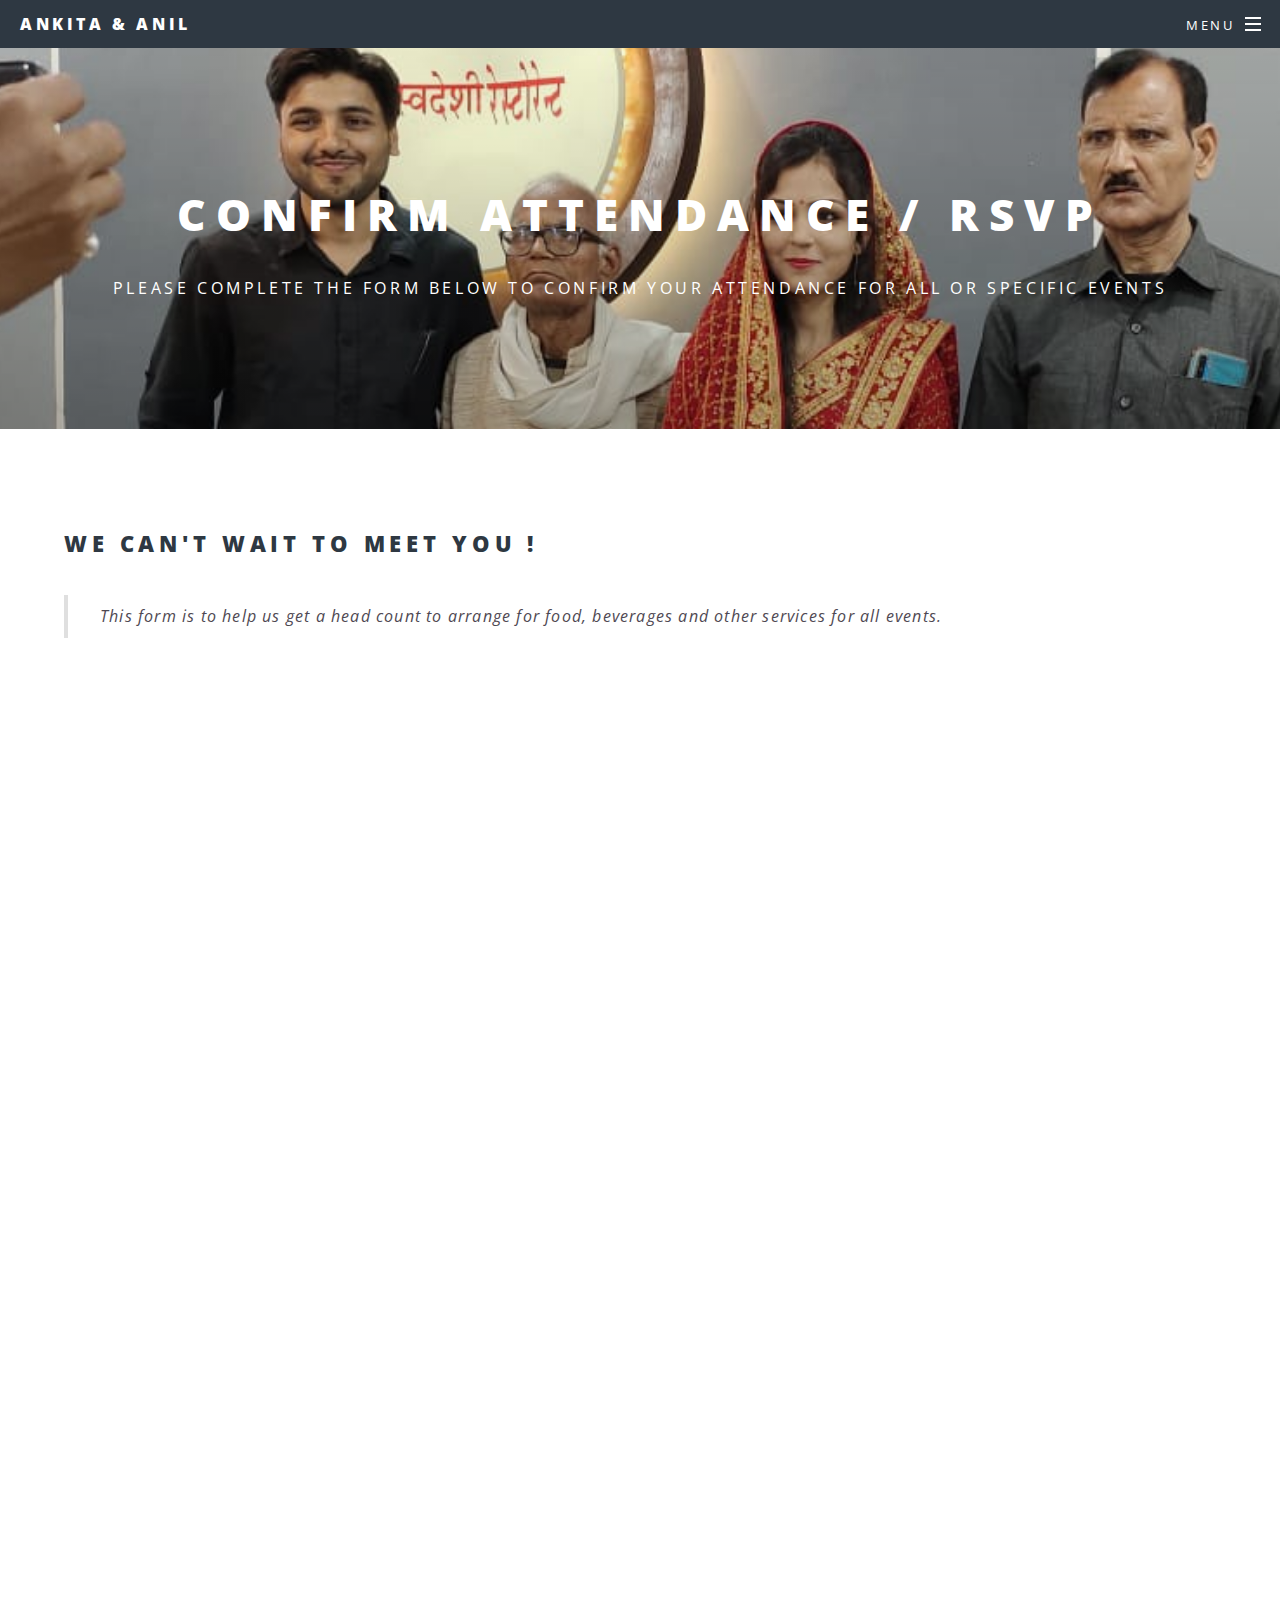
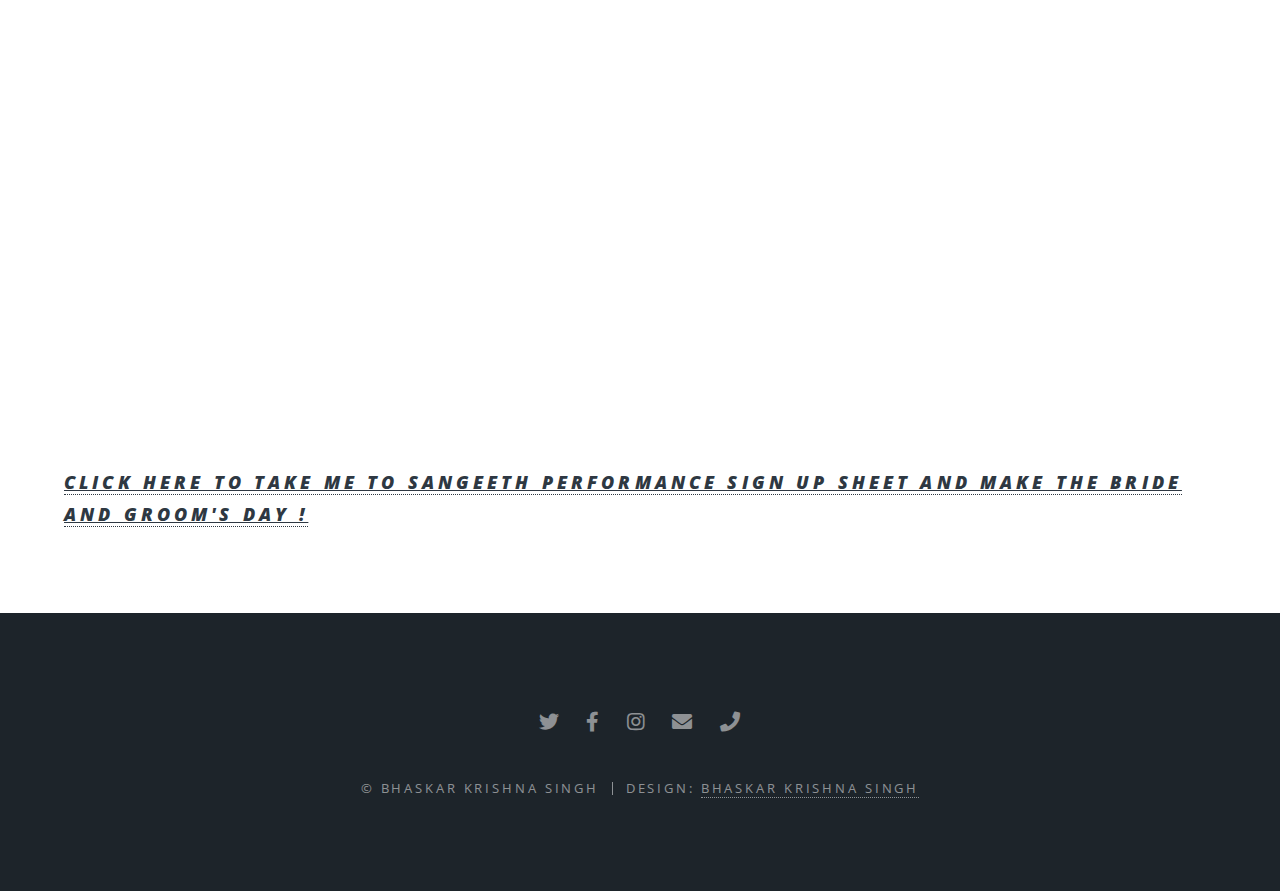
==== commit 3b695052: "k" ====
--- a/pages/confirm_attendance.html
+++ b/pages/confirm_attendance.html
@@ -61,7 +61,8 @@
                                         <blockquote>
                                             This form is to help us get a head count to arrange for food, beverages and other services for all events.
                                         </blockquote>
-                                        <iframe src="https://docs.google.com/forms/d/e/1FAIpQLSeWuYI3M7yymeYlfO38AJlt_fPu1Y26_VlHixqq3D_PmJt73g/viewform?embedded=true" width=100% height="1100" frameborder="0" marginheight="0" marginwidth="0">Loading…</iframe>
+                                        <iframe src="https://docs.google.com/forms/d/e/1FAIpQLSdwzPqG_x8fXTUUm_6n0WP5o_l3YXTsajscFCDrFrKaO5JiUg/viewform?embedded=true" width="640" height="1357" frameborder="0" marginheight="0" marginwidth="0">Loading…</iframe>
+
                                     </p>
                                     <h3> <a href="schedule.html#Sign Up Sheet"><i><u>Click here to take me to Sangeeth performance sign up sheet and make the Bride and Groom's day !</u></i></a></h3>
                                 </section>
@@ -71,17 +72,17 @@
 
 
                     <footer id="footer">
-                        <ul class="icons">
-                            <li><a href="https://twitter.com/anilh92" class="icon brands fa-twitter"><span class="label">Twitter</span></a></li>
-                            <li><a href="https://www.facebook.com/MY.TIME.IS.N0W/" class="icon brands fa-facebook-f"><span class="label">Facebook</span></a></li>
-                            <li><a href="https://www.instagram.com/anilh_kashyap/" class="icon brands fa-instagram"><span class="label">Instagram</span></a></li>
-                            <li><a href="mailto:anilharish@outlook.com?cc=ankitakulkarni1810@gmail.com&subject=Help Me Attend Your Wedding&body=Hi Anil and Ankita,"" class="icon solid fa-envelope"><span class="label">Email</span></a></li>
-                            <li><a href="tel:+1 (970) 825-2230" class="icon solid fa-phone"><span class="label">Phone</span></a></li>
-                        </ul>
-                        <ul class="copyright">
-                            <li>&copy; Anil Harish</li><li>Design: <a href="https://anilharish.com">Anil Harish</a></li>
-                        </ul>
-                    </footer>
+						<ul class="icons">
+							<li><a href="https://twitter.com/bhaskarsingh007" class="icon brands fa-twitter"><span class="label">Twitter</span></a></li>
+							<li><a href="https://www.facebook.com/bhaskar.c.singh/" class="icon brands fa-facebook-f"><span class="label">Facebook</span></a></li>
+							<li><a href="https://www.instagram.com/anilh_kashyap/" class="icon brands fa-instagram"><span class="label">Instagram</span></a></li>
+							<li><a href="mailto:bhaskarsingh682@gmail.com?cc=shrikrishnasingh682@gmail.com&subject=Help Me Attend Your Wedding&body=Hi Anil and Ankita,"" class="icon solid fa-envelope"><span class="label">Email</span></a></li>
+							<li><a href="tel:+91 (790) 543-7340" class="icon solid fa-phone"><span class="label">Phone</span></a></li>
+						</ul>
+						<ul class="copyright">
+							<li>&copy; Bhaskar Krishna Singh</li><li>Design: <a href="">Bhaskar Krishna Singh</a></li>
+						</ul>
+					</footer>
 
                 </div>
 
--- a/assets/css/main.css
+++ b/assets/css/main.css
@@ -3870,10 +3870,10 @@
 
 	#main > header {
 		padding: 12em 0 10em 0 ;
-		background-image: -moz-linear-gradient(top, rgba(0,0,0,0), rgba(0,0,0,0.5)), url("../../images/banner.jpg");
-		background-image: -webkit-linear-gradient(top, rgba(0,0,0,0), rgba(0,0,0,0.5)), url("../../images/banner.jpg");
-		background-image: -ms-linear-gradient(top, rgba(0,0,0,0), rgba(0,0,0,0.5)), url("../../images/banner.jpg");
-		background-image: linear-gradient(top, rgba(0,0,0,0), rgba(0,0,0,0.5)), url("../../images/banner.jpg");
+		background-image: -moz-linear-gradient(top, rgba(0,0,0,0), rgba(0,0,0,0.5)), url("../../images/banner.jpeg");
+		background-image: -webkit-linear-gradient(top, rgba(0,0,0,0), rgba(0,0,0,0.5)), url("../../images/banner.jpeg");
+		background-image: -ms-linear-gradient(top, rgba(0,0,0,0), rgba(0,0,0,0.5)), url("../../images/banner.jpeg");
+		background-image: linear-gradient(top, rgba(0,0,0,0), rgba(0,0,0,0.5)), url("../../images/banner.jpeg");
 		background-attachment: fixed;
 		background-position: 25% 50%;
 		background-repeat: no-repeat;
@@ -4020,10 +4020,10 @@
 /* Landing */
 
 	body.landing #page-wrapper {
-		background-image: -moz-linear-gradient(top, rgba(0,0,0,0), rgba(0,0,0,0.5)), url("../../images/banner.jpg");
-		background-image: -webkit-linear-gradient(top, rgba(0,0,0,0), rgba(0,0,0,0.5)), url("../../images/banner.jpg");
-		background-image: -ms-linear-gradient(top, rgba(0,0,0,0), rgba(0,0,0,0.5)), url("../../images/banner.jpg");
-		background-image: linear-gradient(top, rgba(0,0,0,0), rgba(0,0,0,0.5)), url("../../images/banner.jpg");
+		background-image: -moz-linear-gradient(top, rgba(0,0,0,0), rgba(0,0,0,0.5)), url("../../images/banner.jpeg");
+		background-image: -webkit-linear-gradient(top, rgba(0,0,0,0), rgba(0,0,0,0.5)), url("../../images/banner.jpeg");
+		background-image: -ms-linear-gradient(top, rgba(0,0,0,0), rgba(0,0,0,0.5)), url("../../images/banner.jpeg");
+		background-image: linear-gradient(top, rgba(0,0,0,0), rgba(0,0,0,0.5)), url("../../images/banner.jpeg");
 		background-attachment: fixed;
 		background-position: 25% 50%;
 		background-repeat: no-repeat;
@@ -4041,10 +4041,10 @@
 
 	body.is-mobile.landing #banner,
 	body.is-mobile.landing .wrapper.style4 {
-		background-image: -moz-linear-gradient(top, rgba(0,0,0,0), rgba(0,0,0,0.5)), url("../../images/banner.jpg");
-		background-image: -webkit-linear-gradient(top, rgba(0,0,0,0), rgba(0,0,0,0.5)), url("../../images/banner.jpg");
-		background-image: -ms-linear-gradient(top, rgba(0,0,0,0), rgba(0,0,0,0.5)), url("../../images/banner.jpg");
-		background-image: linear-gradient(top, rgba(0,0,0,0), rgba(0,0,0,0.5)), url("../../images/banner.jpg");
+		background-image: -moz-linear-gradient(top, rgba(0,0,0,0), rgba(0,0,0,0.5)), url("../../images/banner.jpeg");
+		background-image: -webkit-linear-gradient(top, rgba(0,0,0,0), rgba(0,0,0,0.5)), url("../../images/banner.jpeg");
+		background-image: -ms-linear-gradient(top, rgba(0,0,0,0), rgba(0,0,0,0.5)), url("../../images/banner.jpeg");
+		background-image: linear-gradient(top, rgba(0,0,0,0), rgba(0,0,0,0.5)), url("../../images/banner.jpeg");
 		background-position: 25% 50%;
 		background-repeat: no-repeat;
 		background-size: cover;
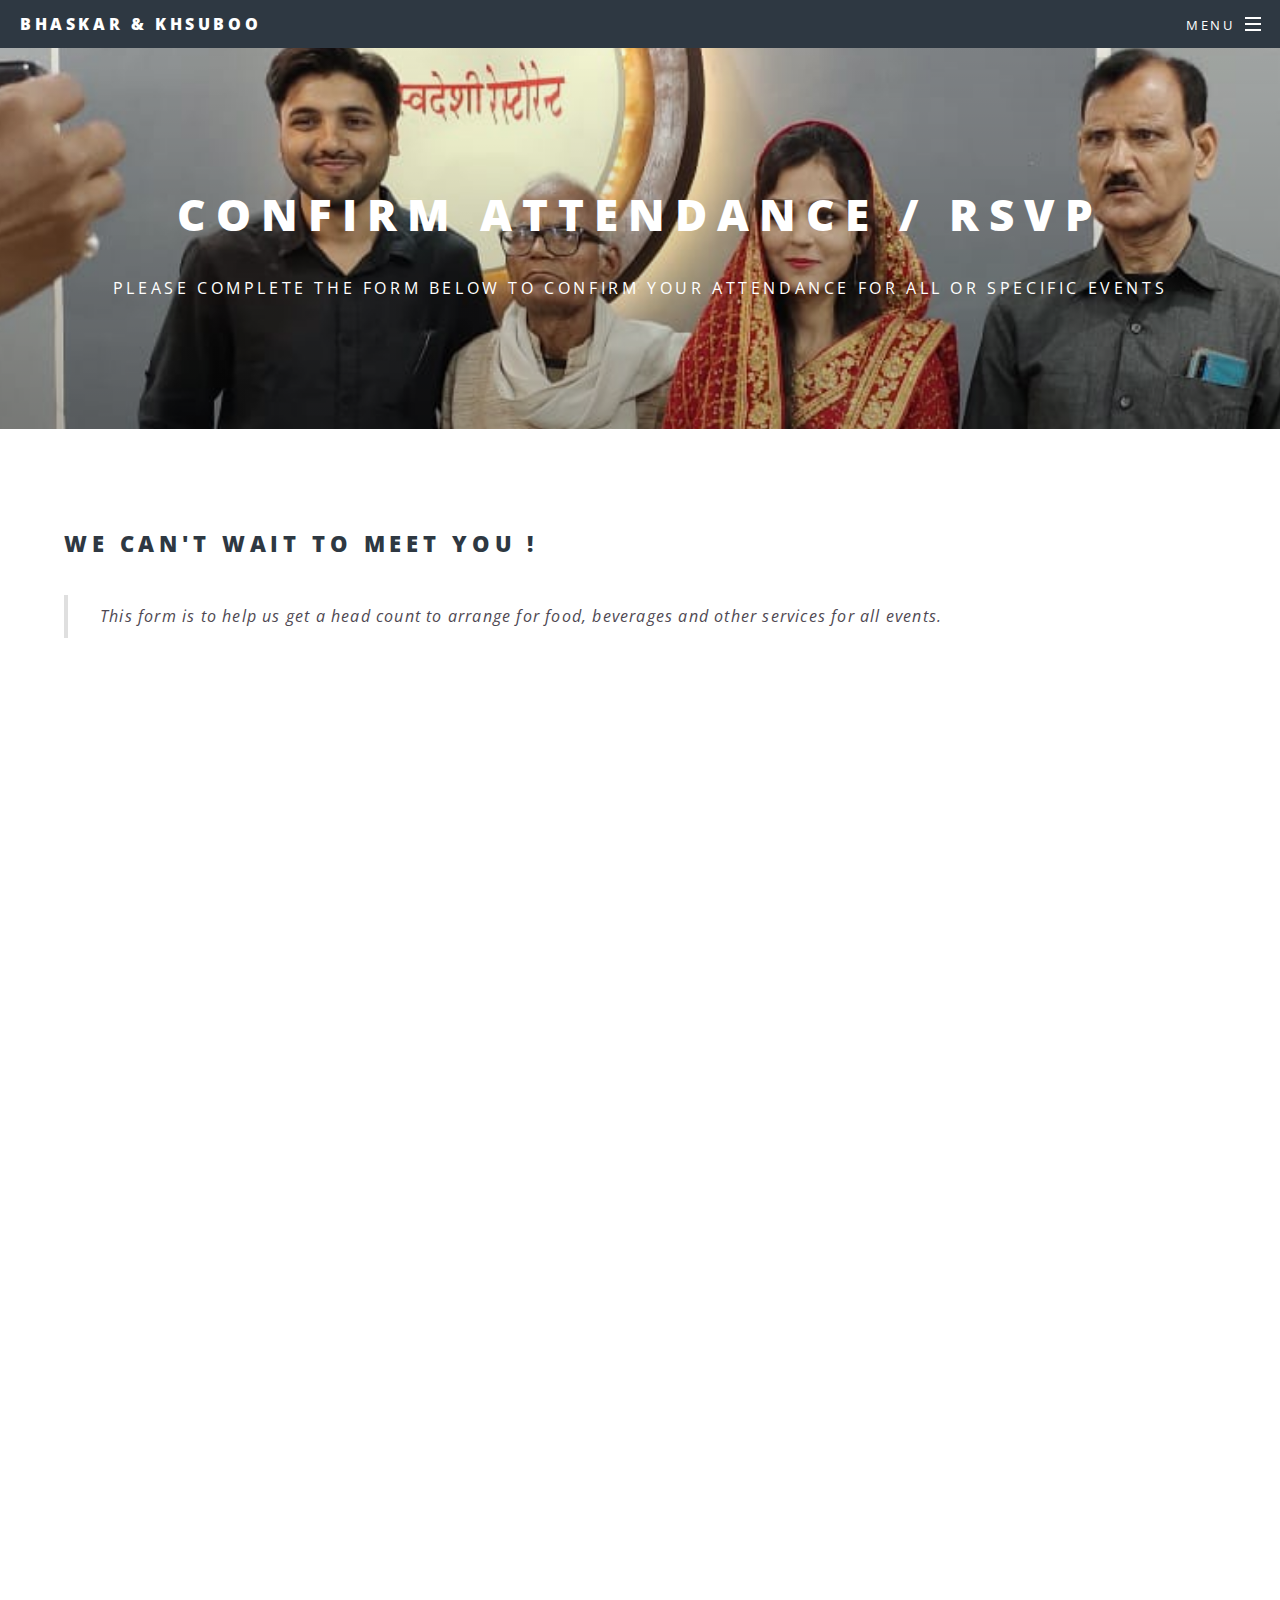
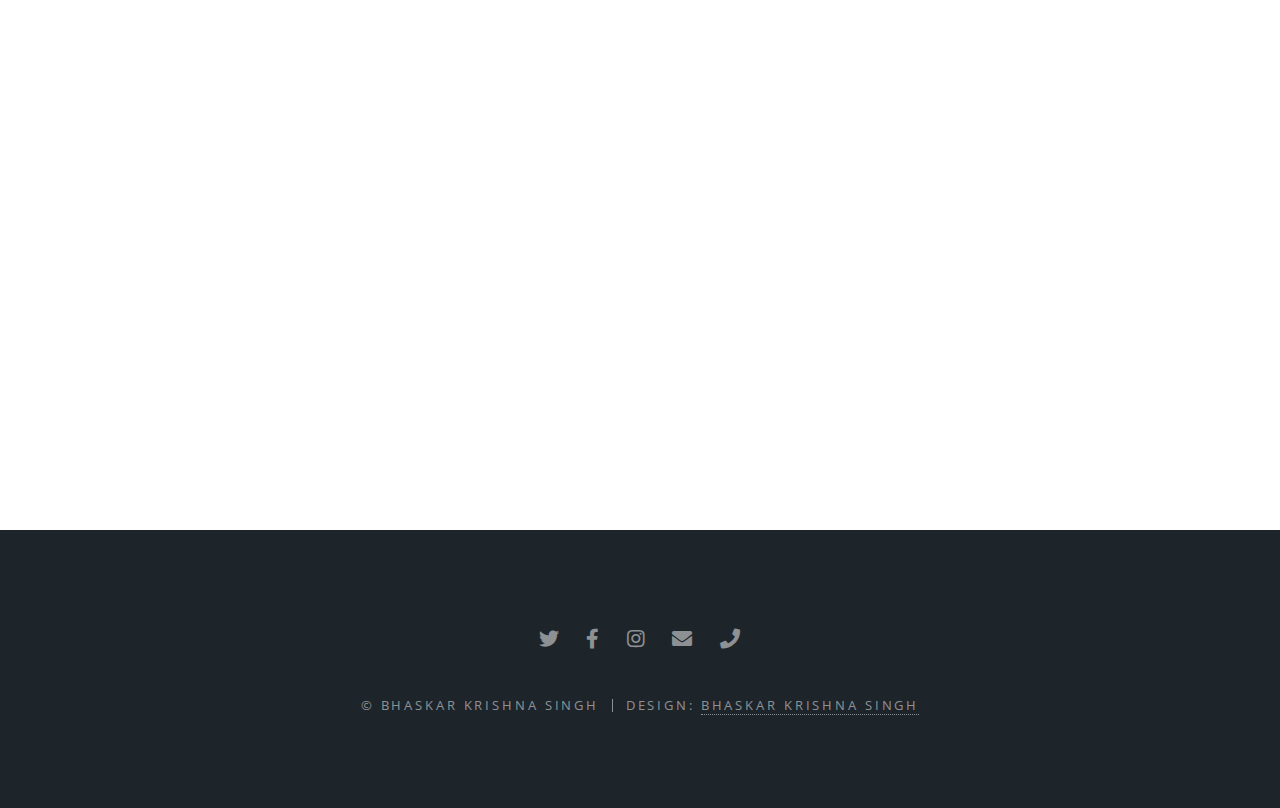
==== commit b8f989a9: "l" ====
--- a/pages/confirm_attendance.html
+++ b/pages/confirm_attendance.html
@@ -7,7 +7,7 @@
 -->
 <html>
 	<head>
-		<title>Ankita & Anil</title>
+		<title>Khusboo & Bhaskar</title>
 		<meta charset="utf-8" />
 		<meta name="viewport" content="width=device-width, initial-scale=1, user-scalable=no" />
 		<link rel="stylesheet" href="../assets/css/main.css" />
@@ -22,22 +22,22 @@
 
 				<!-- Header -->
                 <header id="header">
-                    <h1><a href="../index.html">Ankita & Anil</a></h1>
+                    <h1><a href="../index.html">Bhaskar & khsuboo</a></h1>
                     <nav id="nav">
                         <ul>
                             <li class="special">
                                 <a href="#menu" class="menuToggle"><span>Menu</span></a>
                                 <div id="menu">
                                     <ul>
-                                        <li><a href="../index.html">Home</a></li>
-                                        <li><a href="the_couple.html">The Couple</a></li>
-                                        <li><a href="schedule.html">Schedule</a></li>
-                                        <li><a href="encomium.html">Encomium</a></li>
-                                        <li><a href="photos_and_videos.html">Photos and Videos</a></li>
-                                        <li><a href="travel_and_accommodation.html">Travel & Accommodation</a></li>
-                                        <li><a href="parking_and_transportation.html">Parking & Transportation</a></li>
-                                        <li><a href="confirm_attendance.html">Confirm Attendance</a></li>
-                                        <li><a href="faqs.html">FAQs</a></li>
+                                        <li><a href="https://bhaskarkhsuboo.netlify.app/pages/index.html">Home</a></li>
+                                        <li><a href="https://bhaskarkhsuboo.netlify.app/pages/the_couple.html">The Couple</a></li>
+                                        <!-- <li><a href="pages/schedule.html">Schedule</a></li> -->
+                                        <li><a href="https://bhaskarandkhusboo.netlify.app/">Invitation</a></li>
+                                        <li><a href="https://bhaskarkhsuboo.netlify.app/pages/photos_and_videos.html">Photos and Videos</a></li>
+                                        <!-- <li><a href="pages/travel_and_accommodation.html">Travel & Accommodation</a></li> -->
+                                        <!-- <li><a href="pages/parking_and_transportation.html">Parking & Transportation</a></li> -->
+                                        <li><a href="https://bhaskarkhsuboo.netlify.app/pages/confirm_attendance.html">Confirm Attendance / RSVP</a></li>
+                                        <li><a href="https://bhaskarkhsuboo.netlify.app/pages/faqs.html">FAQs</a></li>
                                     </ul>
                                 </div>
                             </li>
@@ -64,7 +64,7 @@
                                         <iframe src="https://docs.google.com/forms/d/e/1FAIpQLSdwzPqG_x8fXTUUm_6n0WP5o_l3YXTsajscFCDrFrKaO5JiUg/viewform?embedded=true" width="640" height="1357" frameborder="0" marginheight="0" marginwidth="0">Loading…</iframe>
 
                                     </p>
-                                    <h3> <a href="schedule.html#Sign Up Sheet"><i><u>Click here to take me to Sangeeth performance sign up sheet and make the Bride and Groom's day !</u></i></a></h3>
+                                    
                                 </section>
                             </div>
                         </section>
